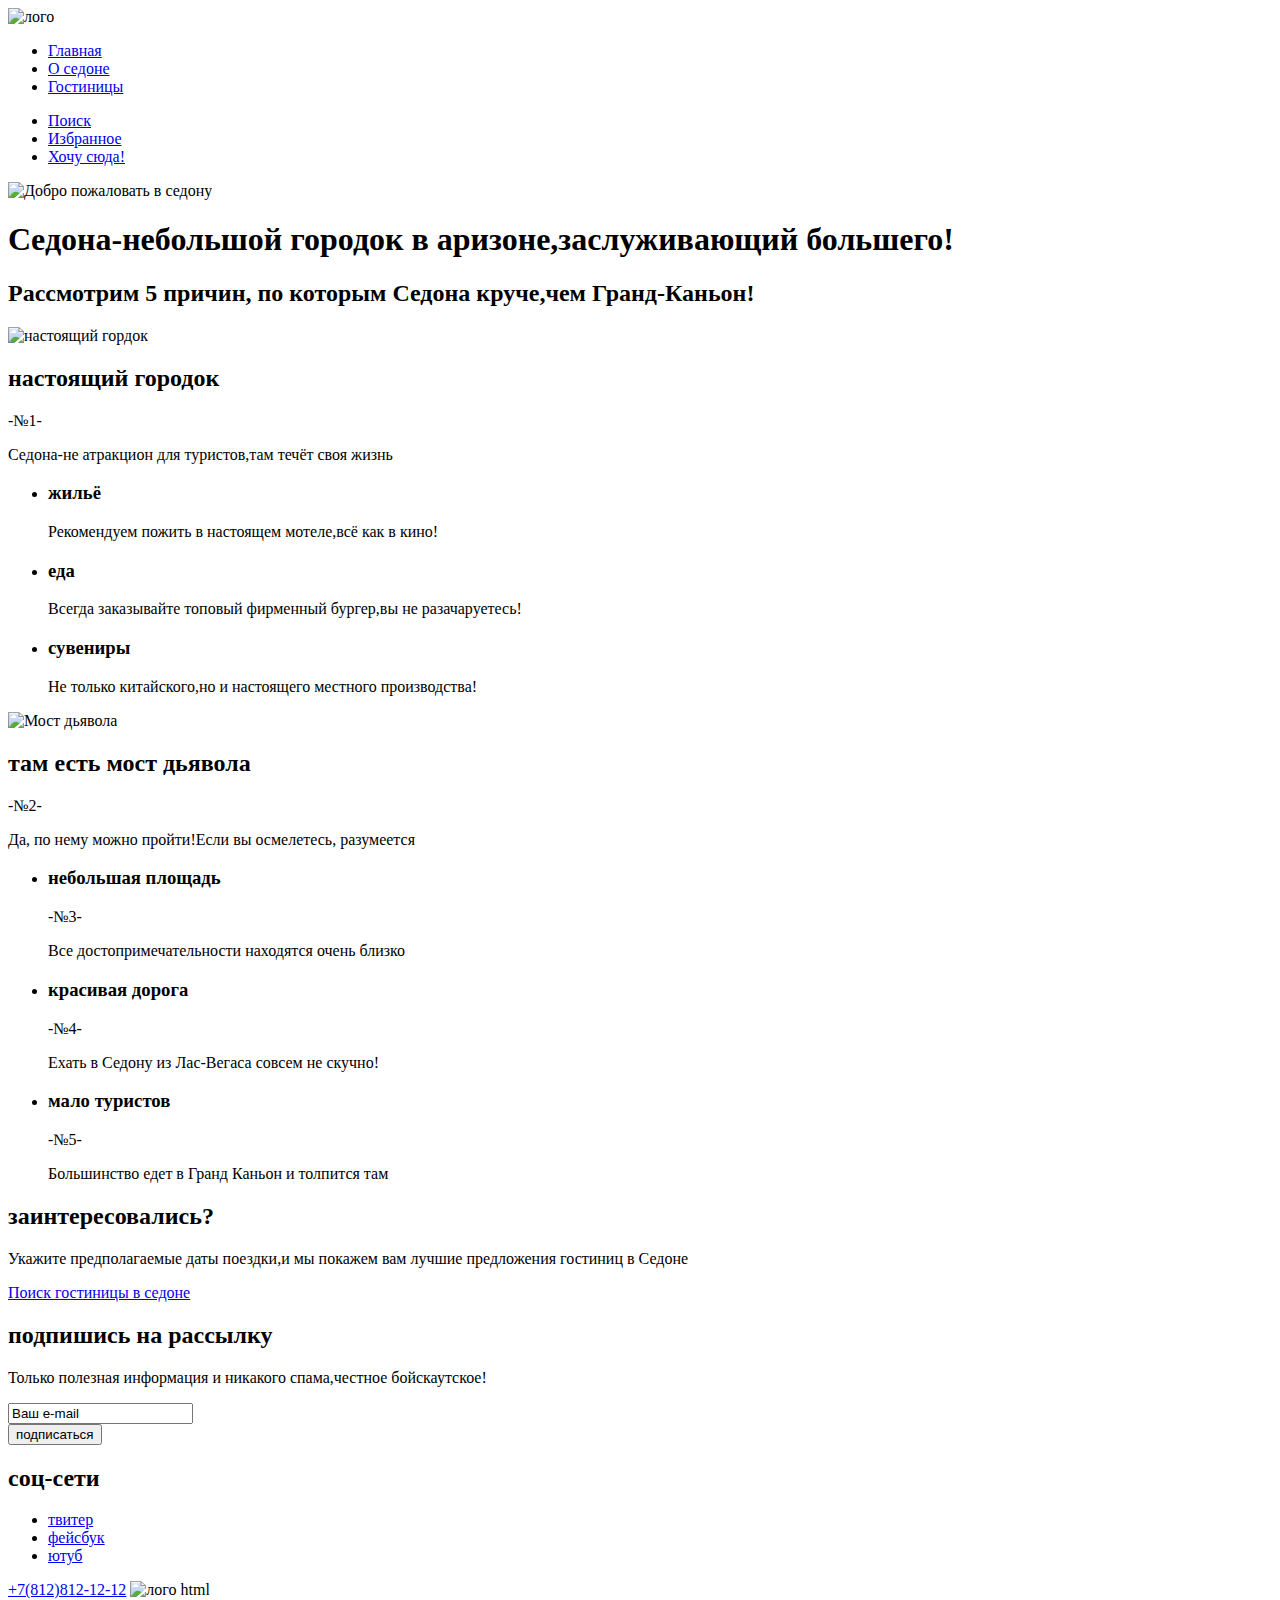
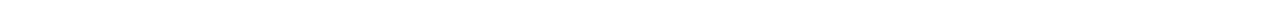
==== index.html @ 588d5dd1 "разметка всех страниц" ====
<!DOCTYPE html>
<html lang="ru">

<head>
  <meta charset="utf-8">
  <title>Седона</title>
</head>

<body>
  <header>
    <nav>
      <a href="#"></a><img src="#" alt="лого"></a>
      <ul>
        <li><a href="#">Главная</a></li>
        <li><a href="#">О седоне</a></li>
        <li><a href="#">Гостиницы</a></li>
      </ul>
      <ul>
        <li>
          <a href="#"><span>Поиск</span></a>
        </li>
        <li>
          <a href="#"><span>Избранное</span></a>
        </li>
        <li>
          <a href="#"><span>Хочу сюда!</span></a>
        </li>
      </ul>
    </nav>
  </header>
  <main>
    <section>
      <img src="#" alt="Добро пожаловать в седону">
      <h1>Cедона-небольшой городок в аризоне,заслуживающий большего!</h1>
      <h2>Рассмотрим 5 причин, по которым Седона круче,чем Гранд-Каньон!</h2>
    </section>
    <section>
      <img src="#" alt="настоящий гордок">
      <h2>настоящий городок</h2>
      <p>-№1-</p>
      <P>Седона-не атракцион для туристов,там течёт своя жизнь</P>
    </section>
    <section>
      <ul>
        <li>
          <h3>жильё</h3>
          <p>Рекомендуем пожить в настоящем мотеле,всё как в кино!</p>
        </li>
        <li>
          <h3>еда</h3>
          <p>Всегда заказывайте топовый фирменный бургер,вы не разачаруетесь!</p>
        </li>
        <li>
          <h3>сувениры</h3>
          <p>Не только китайского,но и настоящего местного производства!</p>
        </li>
      </ul>
    </section>
    <section>
      <img src="#" alt="Мост дьявола">
      <h2>там есть мост дьявола</h2>
      <p>-№2-</p>
      <p>Да, по нему можно пройти!Если вы осмелетесь, разумеется </p>
    </section>
    <section>
      <ul>
        <li>
          <h3>небольшая площадь</h3>
          <p>-№3-</p>
          <p>Все достопримечательности находятся очень близко </p>
        </li>
        <li>
          <h3>красивая дорога</h3>
          <p>-№4-</p>
          <p>Ехать в Седону из Лас-Вегаса совсем не скучно!</p>
        </li>
        <li>
          <h3>мало туристов</h3>
          <p>-№5-</p>
          <p>Большинство едет в Гранд Каньон и толпится там </p>
        </li>
      </ul>
    </section>
  </main>
  <footer>
    <section>
      <h2>заинтересовались?</h2>
      <p>Укажите предполагаемые даты поездки,и мы покажем вам лучшие предложения гостиниц в Седоне </p>
      <a href="#">Поиск гостиницы в седоне</a>
    </section>
    <section>
      <h2>подпишись на рассылку </h2>
      <p>Только полезная информация и никакого спама,честное бойскаутское!</p>
      <form action="https://htmlacademy.ru" method="post">
        <input type="email" value="Ваш e-mail" />
      </form>
      <button type="submit">подписаться</button>
    </section>
    <section>
      <h2>соц-сети</h2>
      <ul>
        <li><a href="#">твитер</a></li>
        <li><a href="#">фейсбук</a></li>
        <li><a href="#">ютуб</a></li>
      </ul>
      <a href="tel:+7(812)812-12-12">+7(812)812-12-12</a>
      <img src="#" alt="лого html">
    </section>
  </footer>
</body>

</html>
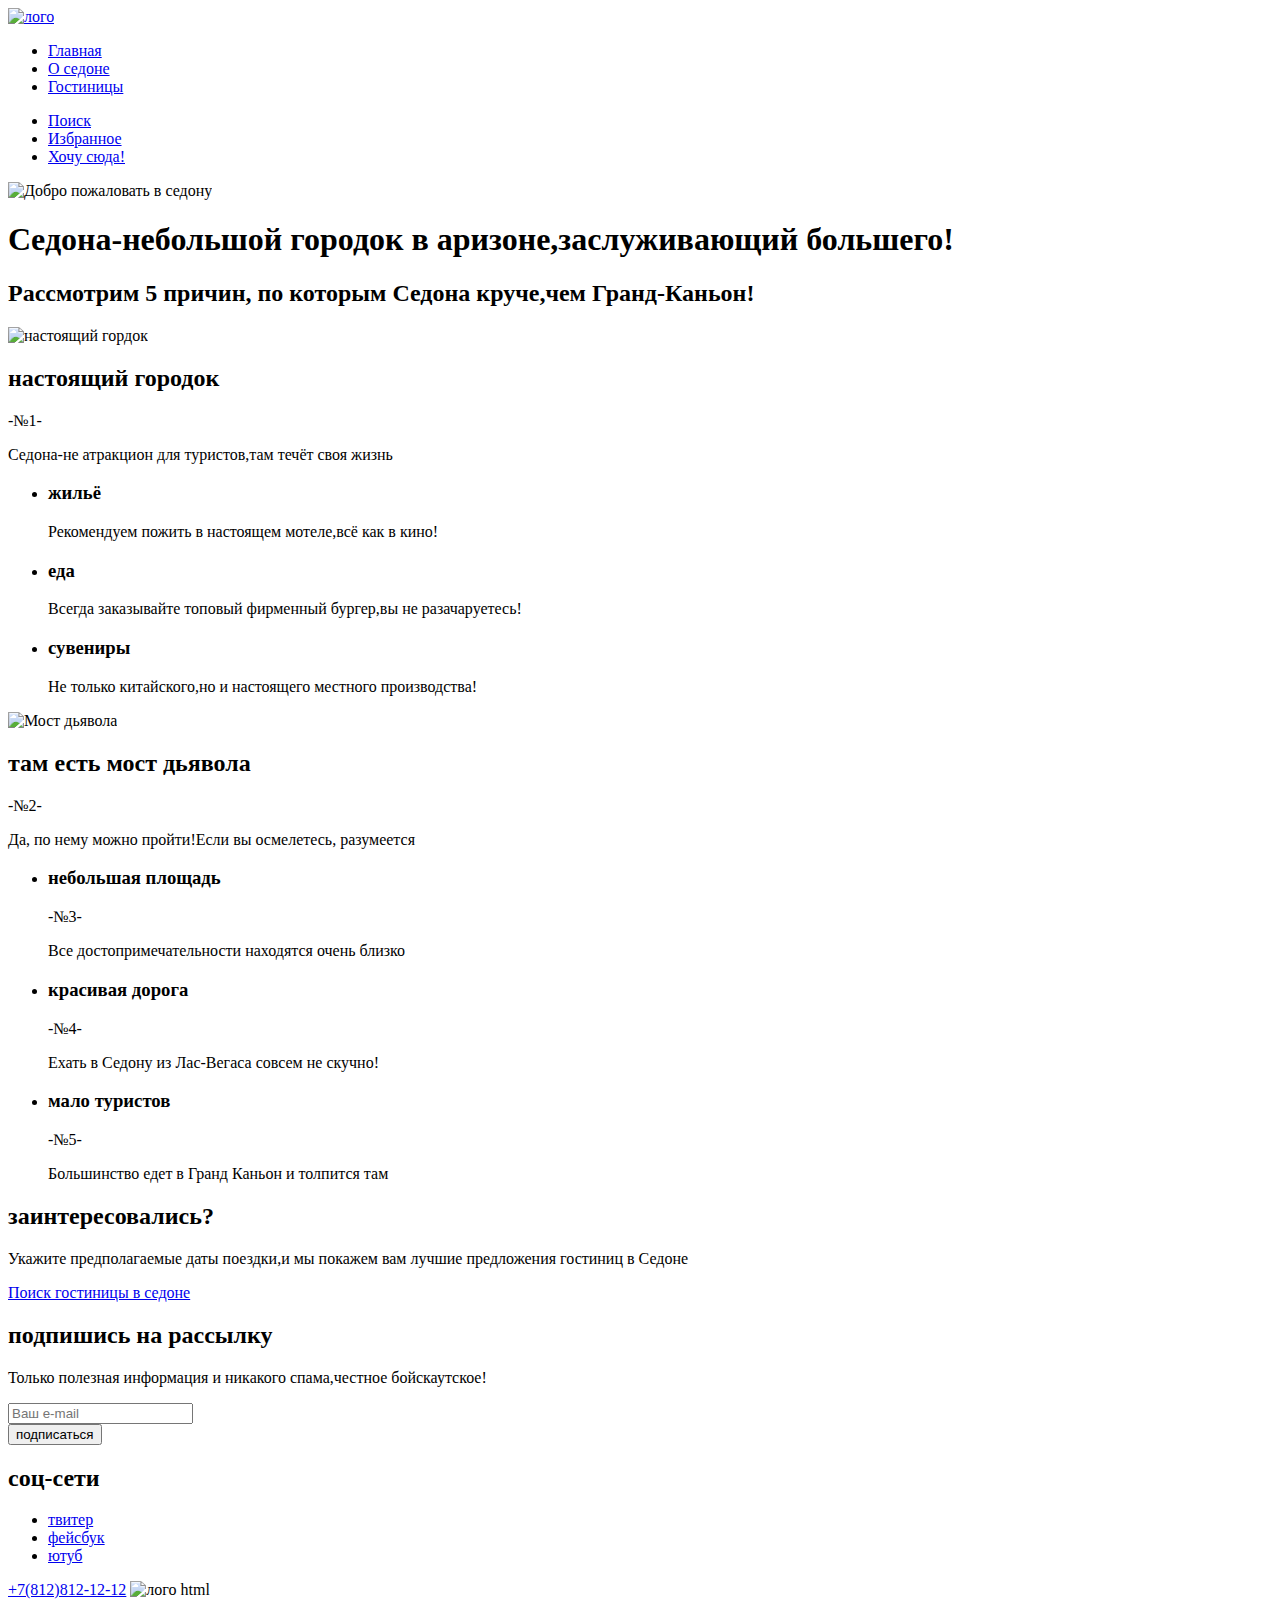
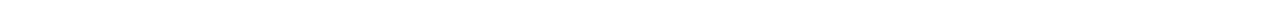
==== commit a0bdce38: "Разметка всех страниц" ====
--- a/index.html
+++ b/index.html
@@ -9,7 +9,7 @@
 <body>
   <header>
     <nav>
-      <a href="#"></a><img src="#" alt="лого"></a>
+      <a href="#"><img src="#" alt="лого"></a>
       <ul>
         <li><a href="#">Главная</a></li>
         <li><a href="#">О седоне</a></li>
@@ -92,7 +92,7 @@
       <h2>подпишись на рассылку </h2>
       <p>Только полезная информация и никакого спама,честное бойскаутское!</p>
       <form action="https://htmlacademy.ru" method="post">
-        <input type="email" value="Ваш e-mail" />
+        <input type="email" placeholder="Ваш e-mail" />
       </form>
       <button type="submit">подписаться</button>
     </section>
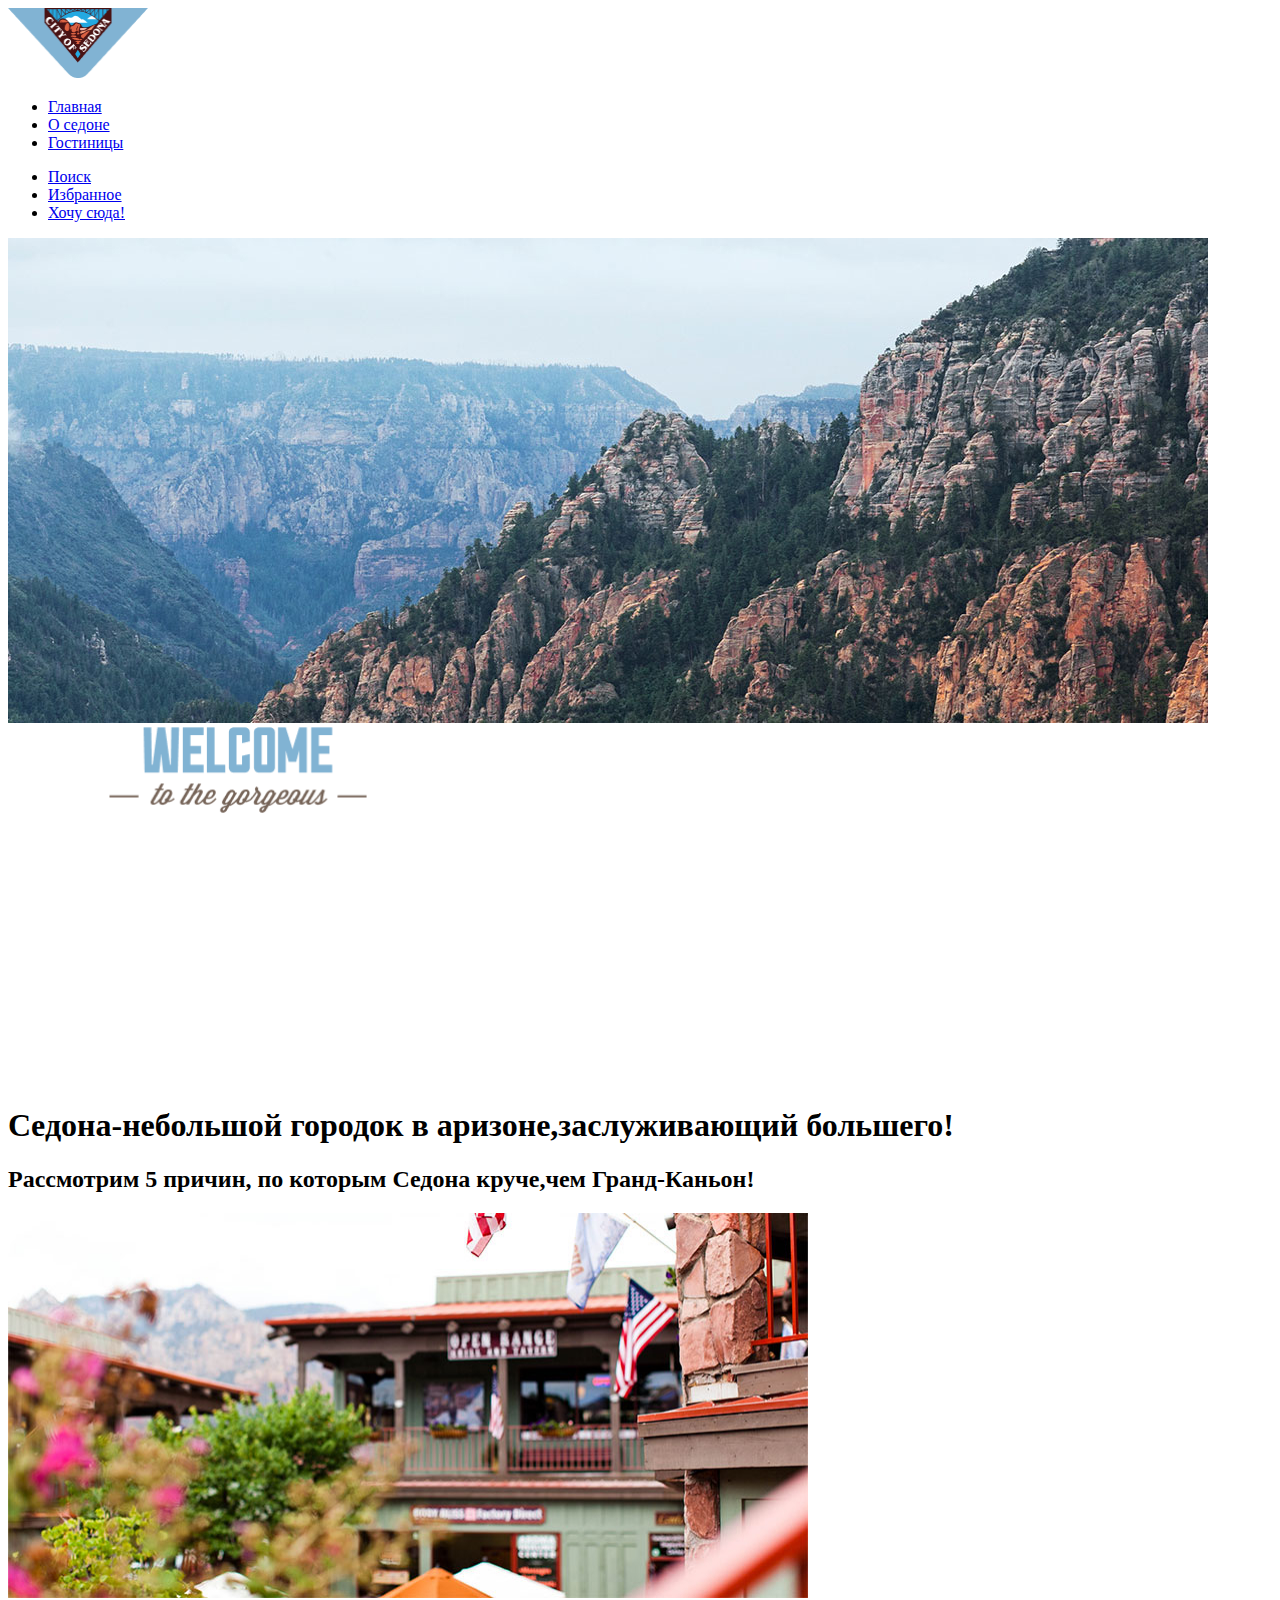
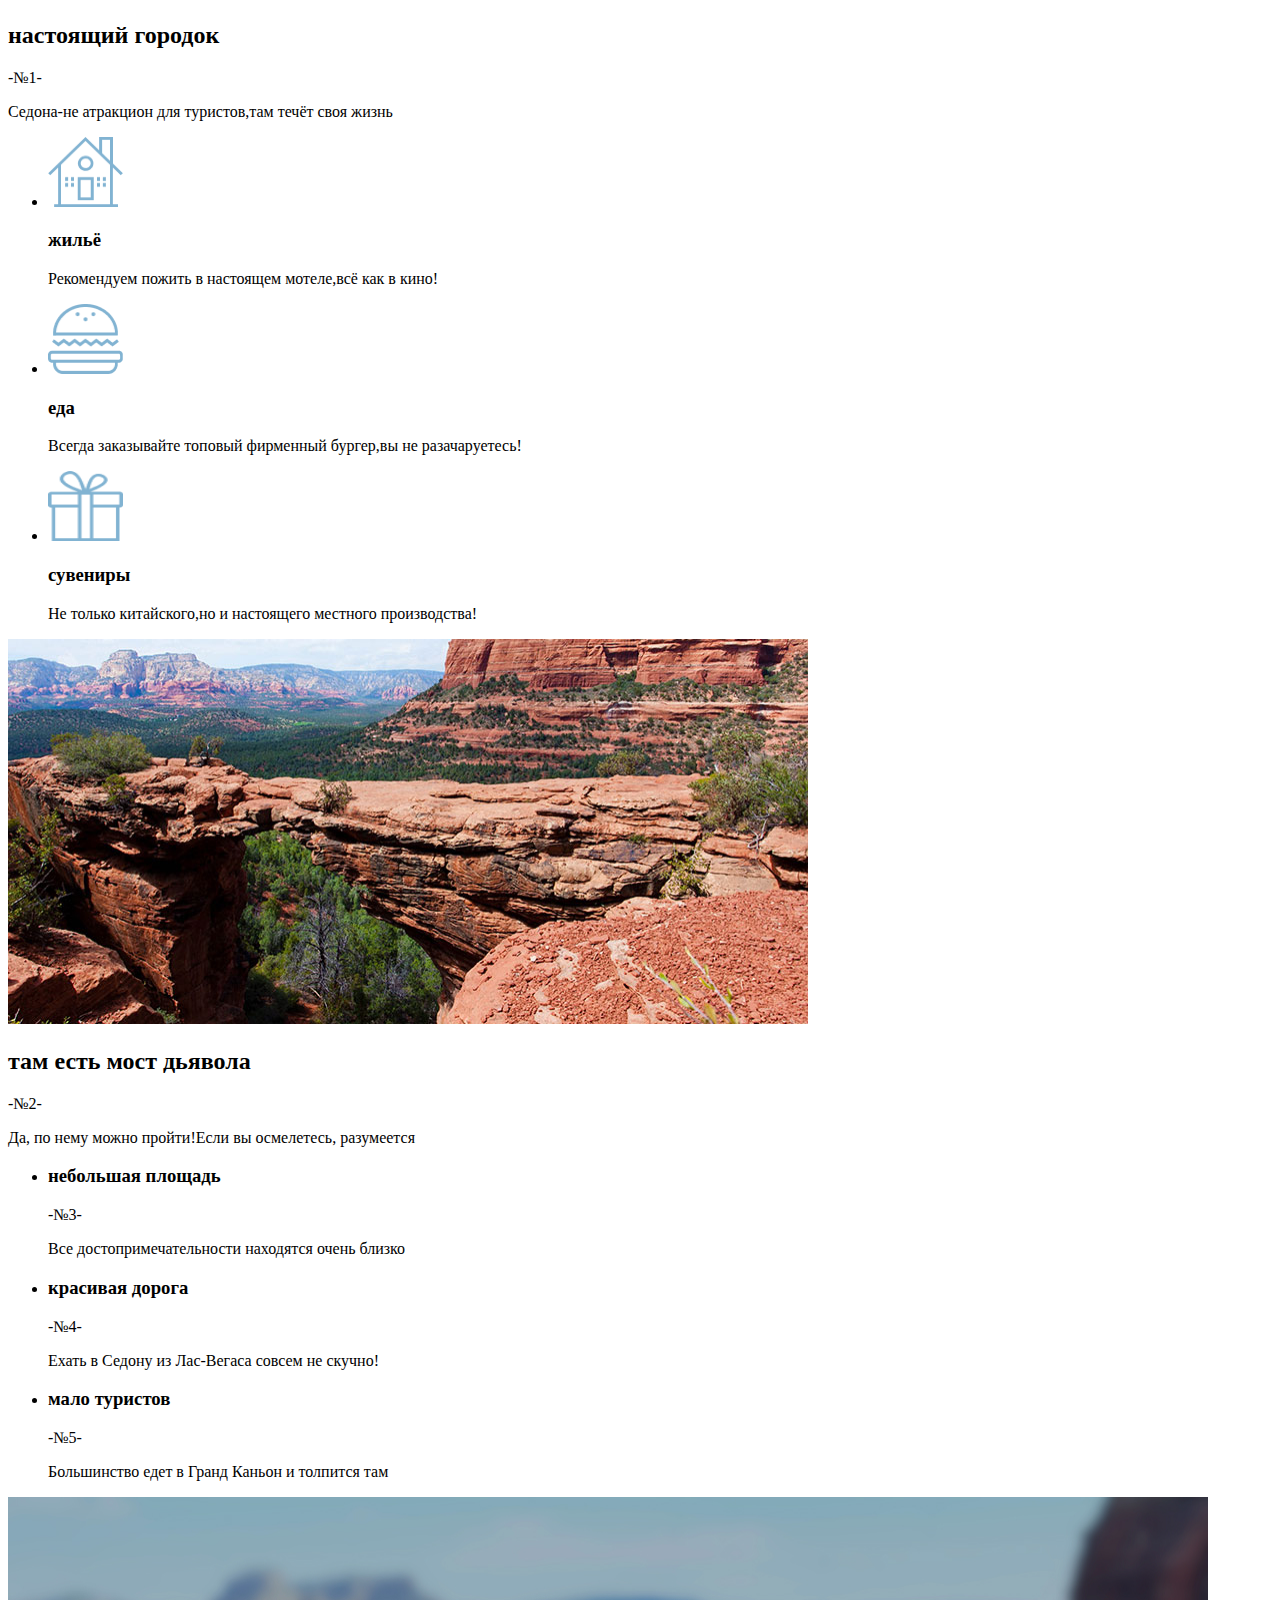
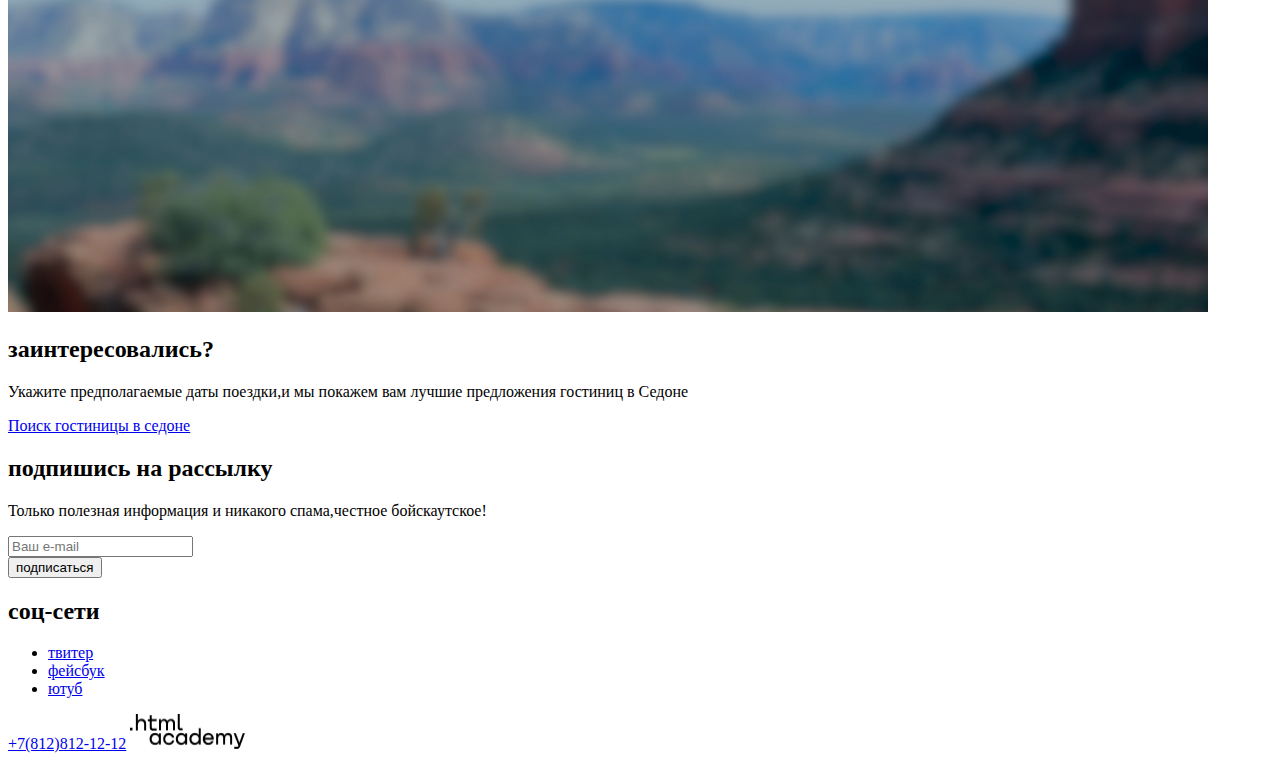
==== commit 31f15e3d: "Графика для всех страниц" ====
--- a/index.html
+++ b/index.html
@@ -9,11 +9,11 @@
 <body>
   <header>
     <nav>
-      <a href="#"><img src="#" alt="лого"></a>
+      <a href="#"><img src="/img/sedona.png" width="140" height="70" alt="лого"></a>
       <ul>
         <li><a href="#">Главная</a></li>
         <li><a href="#">О седоне</a></li>
-        <li><a href="#">Гостиницы</a></li>
+        <li><a href="catalog.html">Гостиницы</a></li>
       </ul>
       <ul>
         <li>
@@ -30,12 +30,13 @@
   </header>
   <main>
     <section>
-      <img src="#" alt="Добро пожаловать в седону">
+      <img src="/img/index-background.jpg" width="1200" height="485" alt="Добро пожаловать в седону">
+      <img src="/img/welcome.png" width="460" height="355" alt="Добро пожаловать!">
       <h1>Cедона-небольшой городок в аризоне,заслуживающий большего!</h1>
       <h2>Рассмотрим 5 причин, по которым Седона круче,чем Гранд-Каньон!</h2>
     </section>
     <section>
-      <img src="#" alt="настоящий гордок">
+      <img src="/img/photo-1.jpg" width="800" height="385" alt="настоящий гордок">
       <h2>настоящий городок</h2>
       <p>-№1-</p>
       <P>Седона-не атракцион для туристов,там течёт своя жизнь</P>
@@ -43,21 +44,24 @@
     <section>
       <ul>
         <li>
+          <img src="/img/icon-1.png" width="75" height="70" alt="Жильё">
           <h3>жильё</h3>
           <p>Рекомендуем пожить в настоящем мотеле,всё как в кино!</p>
         </li>
         <li>
+          <img src="/img/icon-2.png" width="75" height="70" alt="Еда">
           <h3>еда</h3>
           <p>Всегда заказывайте топовый фирменный бургер,вы не разачаруетесь!</p>
         </li>
         <li>
+          <img src="/img/icon-3.png" width="75" height="70" alt="Сувениры">
           <h3>сувениры</h3>
           <p>Не только китайского,но и настоящего местного производства!</p>
         </li>
       </ul>
     </section>
     <section>
-      <img src="#" alt="Мост дьявола">
+      <img src="/img/photo-2.jpg" width="800" height="385" alt="Мост дьявола">
       <h2>там есть мост дьявола</h2>
       <p>-№2-</p>
       <p>Да, по нему можно пройти!Если вы осмелетесь, разумеется </p>
@@ -84,6 +88,7 @@
   </main>
   <footer>
     <section>
+      <img src="/img/background.jpg" width="1200" height="415" alt="Каньон">
       <h2>заинтересовались?</h2>
       <p>Укажите предполагаемые даты поездки,и мы покажем вам лучшие предложения гостиниц в Седоне </p>
       <a href="#">Поиск гостиницы в седоне</a>
@@ -104,7 +109,7 @@
         <li><a href="#">ютуб</a></li>
       </ul>
       <a href="tel:+7(812)812-12-12">+7(812)812-12-12</a>
-      <img src="#" alt="лого html">
+      <a href="https://htmlacademy.ru/"><img src="/img/logo.png" width="115" height="35" alt="лого html"></a>
     </section>
   </footer>
 </body>
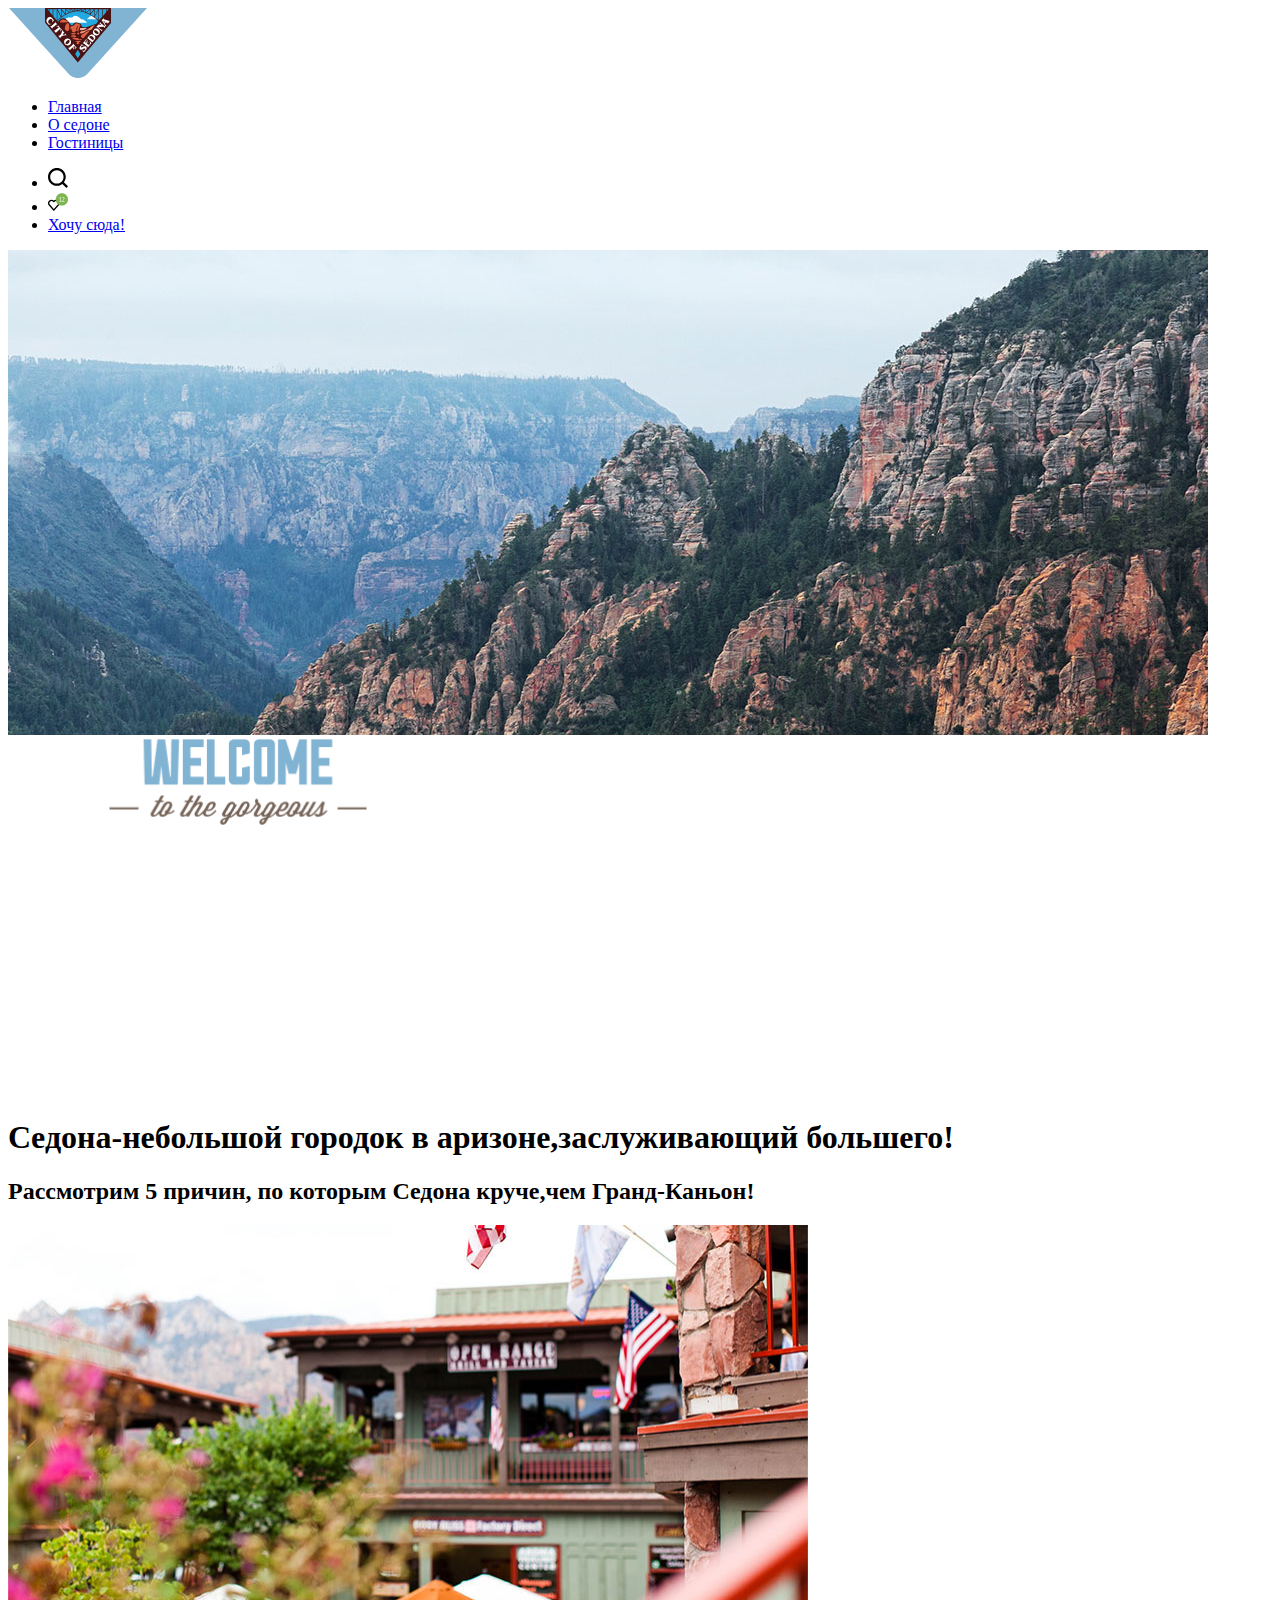
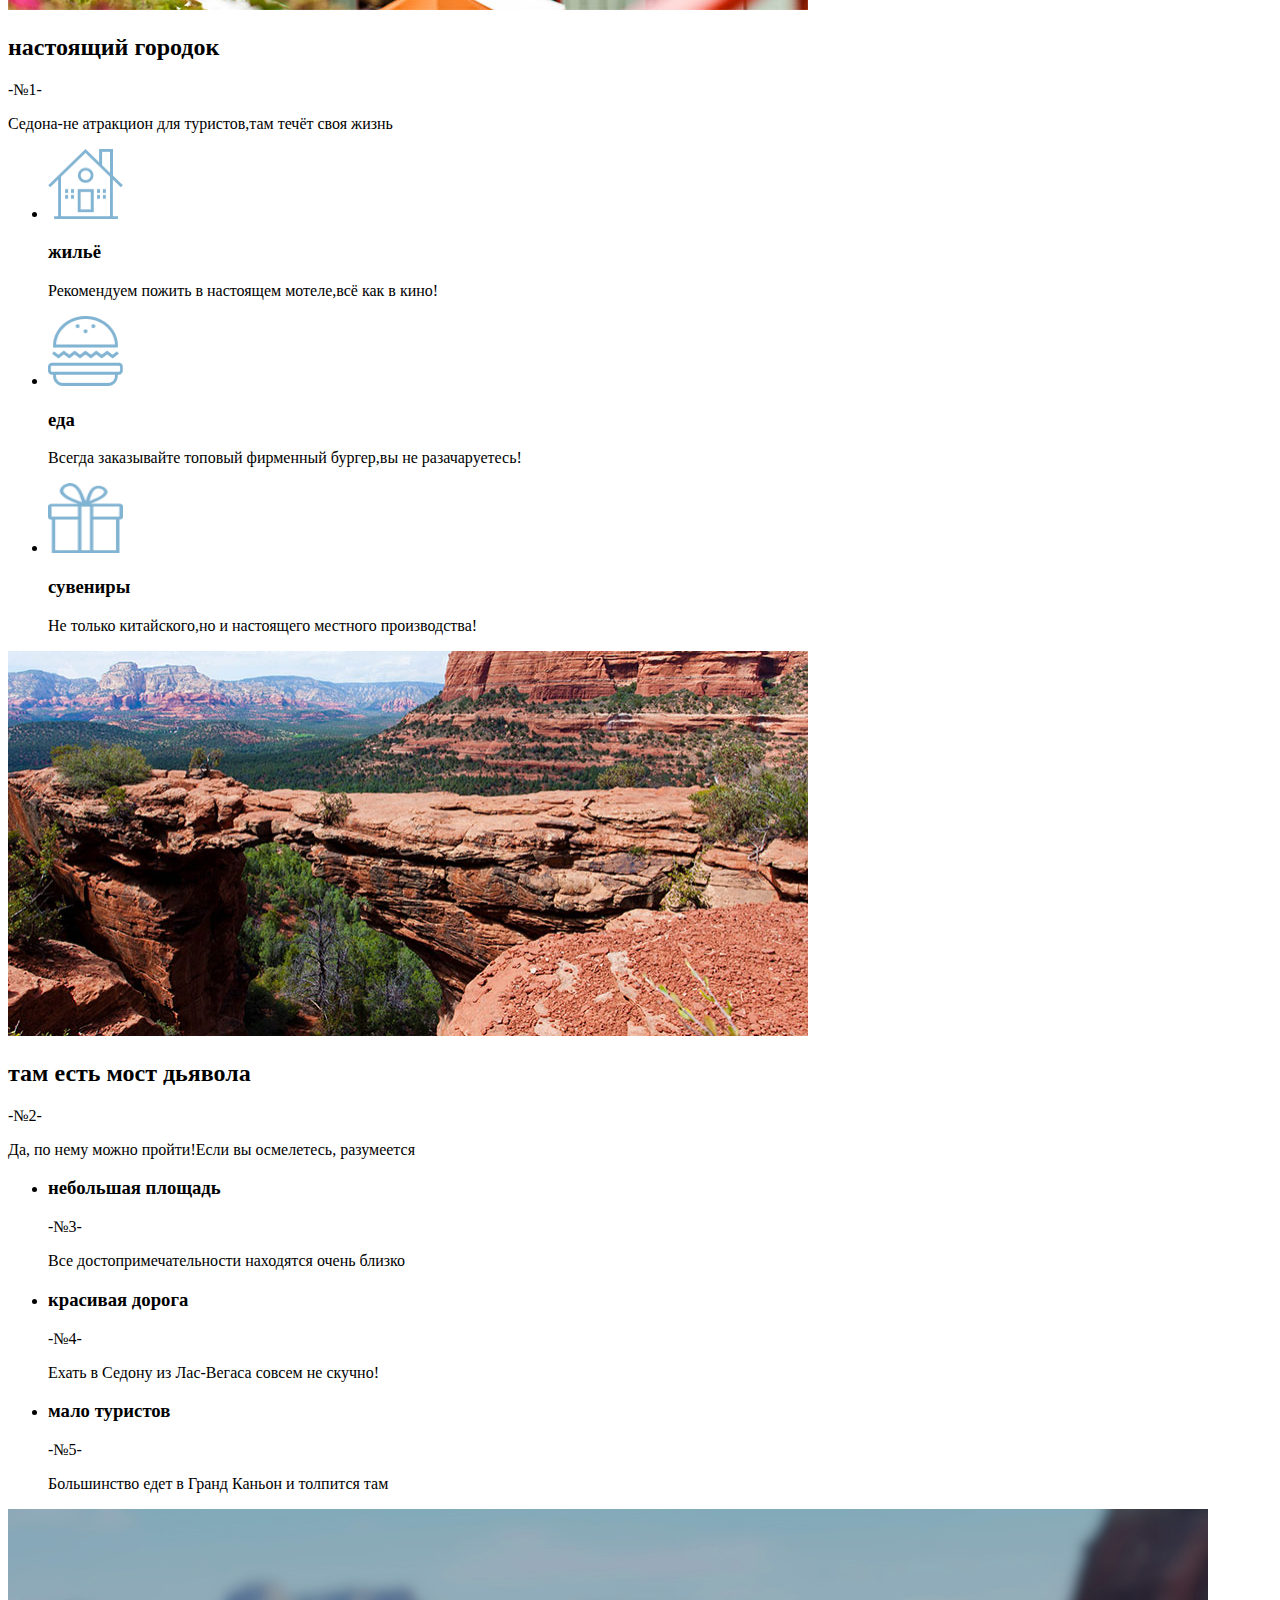
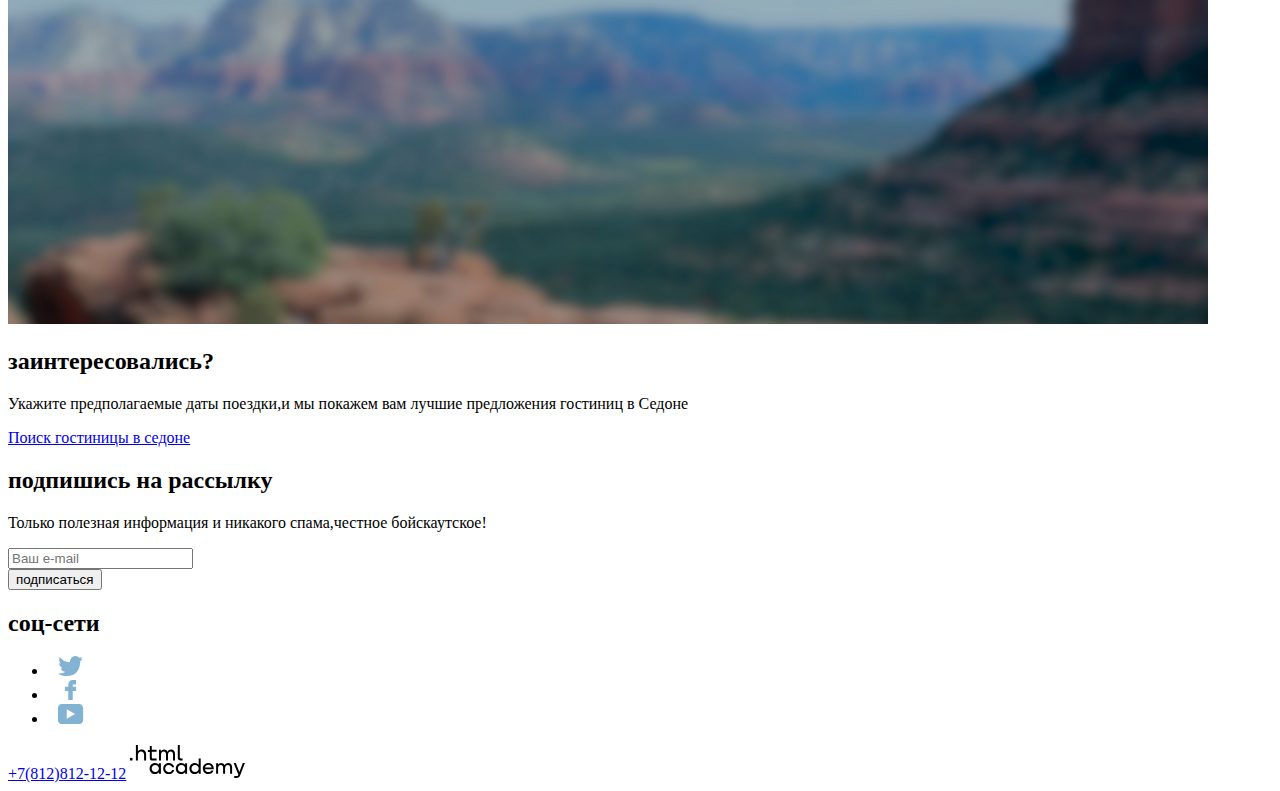
==== commit 5a4cd485: "Графика для всех страниц" ====
--- a/index.html
+++ b/index.html
@@ -9,7 +9,7 @@
 <body>
   <header>
     <nav>
-      <a href="#"><img src="/img/sedona.png" width="140" height="70" alt="лого"></a>
+      <a href="#"><img src="img/logo.svg" width="140" height="70" alt="лого"></a>
       <ul>
         <li><a href="#">Главная</a></li>
         <li><a href="#">О седоне</a></li>
@@ -17,10 +17,10 @@
       </ul>
       <ul>
         <li>
-          <a href="#"><span>Поиск</span></a>
+          <a href="#"><img src="img/searh.svg" width="20" height="20" alt="Поиск"></a>
         </li>
         <li>
-          <a href="#"><span>Избранное</span></a>
+          <a href="#"><img src="img/favorites.svg" width="20" height="20" alt="Избранное"></a>
         </li>
         <li>
           <a href="#"><span>Хочу сюда!</span></a>
@@ -30,13 +30,13 @@
   </header>
   <main>
     <section>
-      <img src="/img/index-background.jpg" width="1200" height="485" alt="Добро пожаловать в седону">
-      <img src="/img/welcome.png" width="460" height="355" alt="Добро пожаловать!">
+      <img src="img/index-background.jpg" width="1200" height="485" alt="Добро пожаловать в седону">
+      <img src="img/welcome.png" width="460" height="355" alt="Добро пожаловать!">
       <h1>Cедона-небольшой городок в аризоне,заслуживающий большего!</h1>
       <h2>Рассмотрим 5 причин, по которым Седона круче,чем Гранд-Каньон!</h2>
     </section>
     <section>
-      <img src="/img/photo-1.jpg" width="800" height="385" alt="настоящий гордок">
+      <img src="img/photo-1.jpg" width="800" height="385" alt="настоящий гордок">
       <h2>настоящий городок</h2>
       <p>-№1-</p>
       <P>Седона-не атракцион для туристов,там течёт своя жизнь</P>
@@ -44,24 +44,24 @@
     <section>
       <ul>
         <li>
-          <img src="/img/icon-1.png" width="75" height="70" alt="Жильё">
+          <img src="img/icon-1.png" width="75" height="70" alt="Жильё">
           <h3>жильё</h3>
           <p>Рекомендуем пожить в настоящем мотеле,всё как в кино!</p>
         </li>
         <li>
-          <img src="/img/icon-2.png" width="75" height="70" alt="Еда">
+          <img src="img/icon-2.png" width="75" height="70" alt="Еда">
           <h3>еда</h3>
           <p>Всегда заказывайте топовый фирменный бургер,вы не разачаруетесь!</p>
         </li>
         <li>
-          <img src="/img/icon-3.png" width="75" height="70" alt="Сувениры">
+          <img src="img/icon-3.png" width="75" height="70" alt="Сувениры">
           <h3>сувениры</h3>
           <p>Не только китайского,но и настоящего местного производства!</p>
         </li>
       </ul>
     </section>
     <section>
-      <img src="/img/photo-2.jpg" width="800" height="385" alt="Мост дьявола">
+      <img src="img/photo-2.jpg" width="800" height="385" alt="Мост дьявола">
       <h2>там есть мост дьявола</h2>
       <p>-№2-</p>
       <p>Да, по нему можно пройти!Если вы осмелетесь, разумеется </p>
@@ -88,7 +88,7 @@
   </main>
   <footer>
     <section>
-      <img src="/img/background.jpg" width="1200" height="415" alt="Каньон">
+      <img src="img/background.jpg" width="1200" height="415" alt="Каньон">
       <h2>заинтересовались?</h2>
       <p>Укажите предполагаемые даты поездки,и мы покажем вам лучшие предложения гостиниц в Седоне </p>
       <a href="#">Поиск гостиницы в седоне</a>
@@ -104,12 +104,13 @@
     <section>
       <h2>соц-сети</h2>
       <ul>
-        <li><a href="#">твитер</a></li>
-        <li><a href="#">фейсбук</a></li>
-        <li><a href="#">ютуб</a></li>
+        <li><a href="https://twitter.com/"><img src="img/logo-twiter.svg" width="45" height="20" alt="твитер"></a></li>
+        <li><a href="https://www.facebook.com/"><img src="img/logo-facebook.svg" width="45" height="20"
+              alt="фейсбук"></a></li>
+        <li><a href="https://www.youtube.com/"><img src="img/logo-utube.svg" width="45" height="20" alt="ютуб"></a></li>
       </ul>
       <a href="tel:+7(812)812-12-12">+7(812)812-12-12</a>
-      <a href="https://htmlacademy.ru/"><img src="/img/logo.png" width="115" height="35" alt="лого html"></a>
+      <a href="https://htmlacademy.ru/"><img src="img/logo-html.svg" width="115" height="35" alt="лого html"></a>
     </section>
   </footer>
 </body>
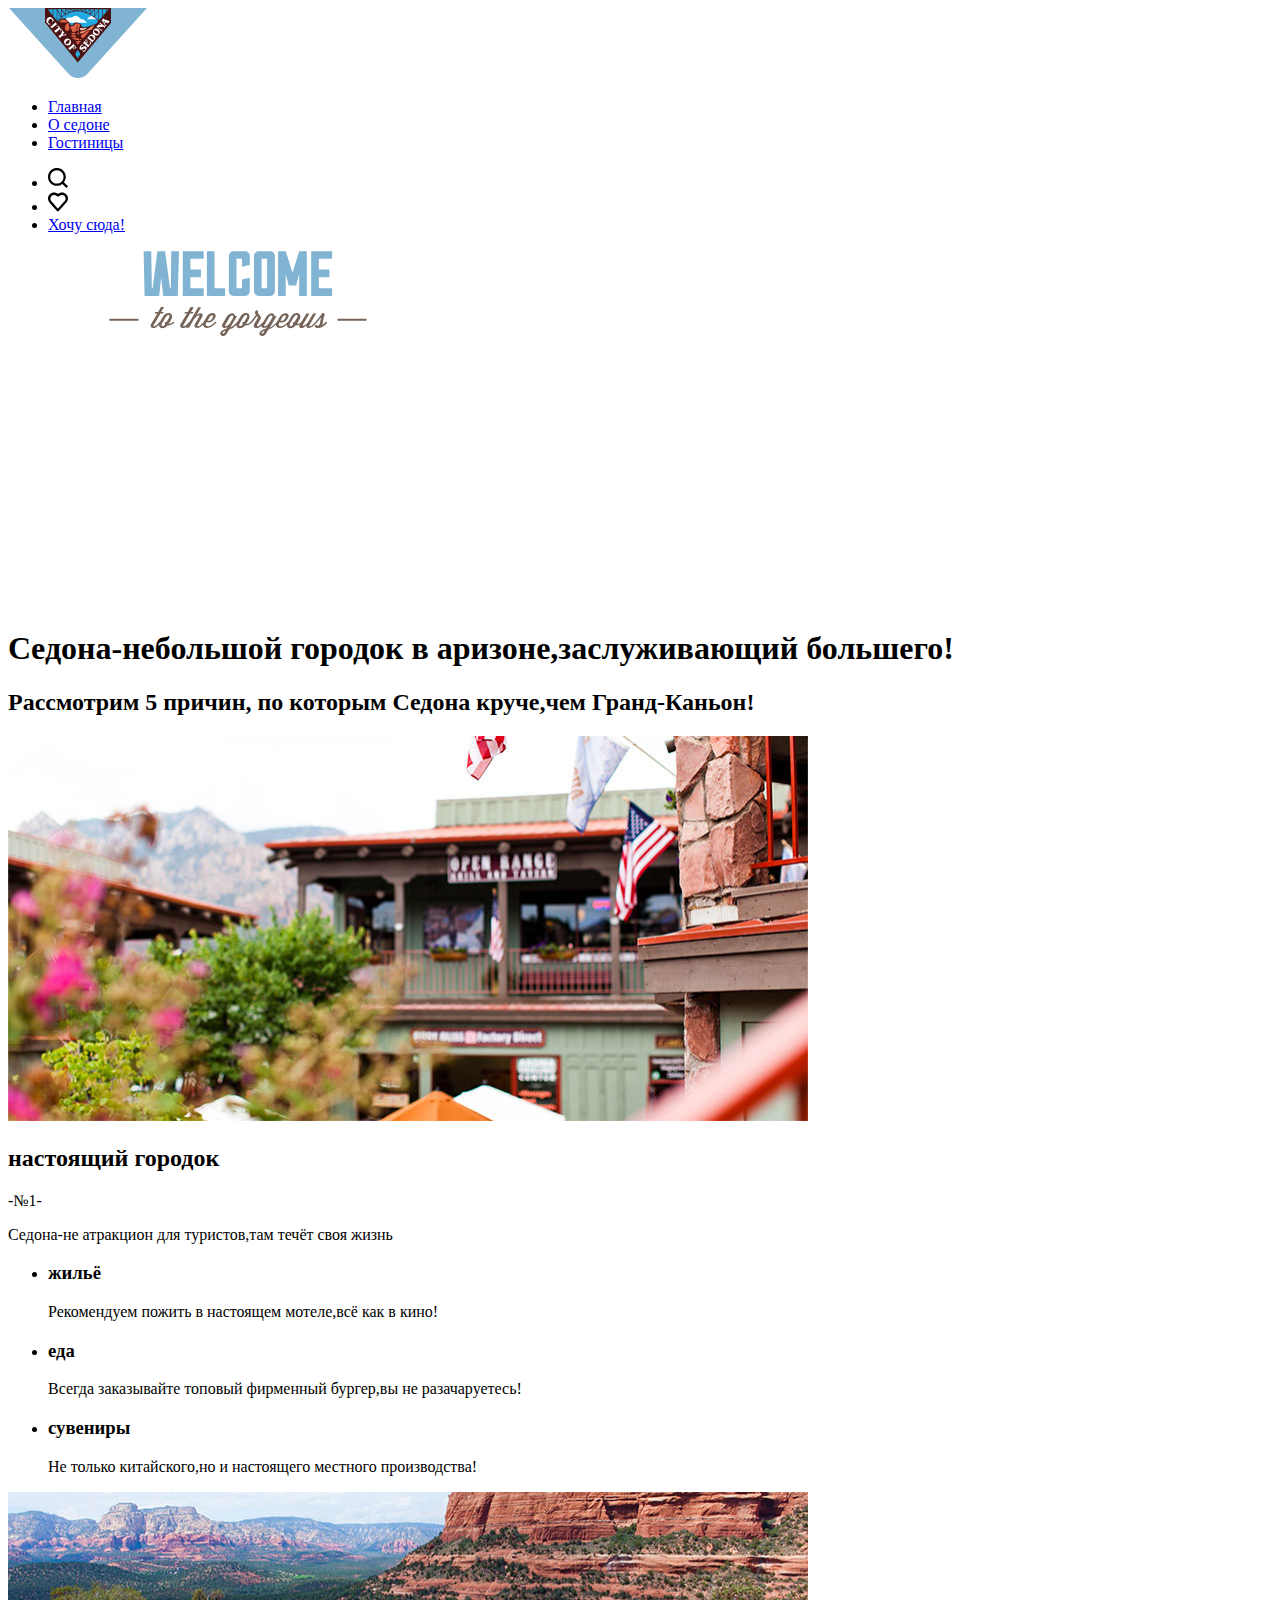
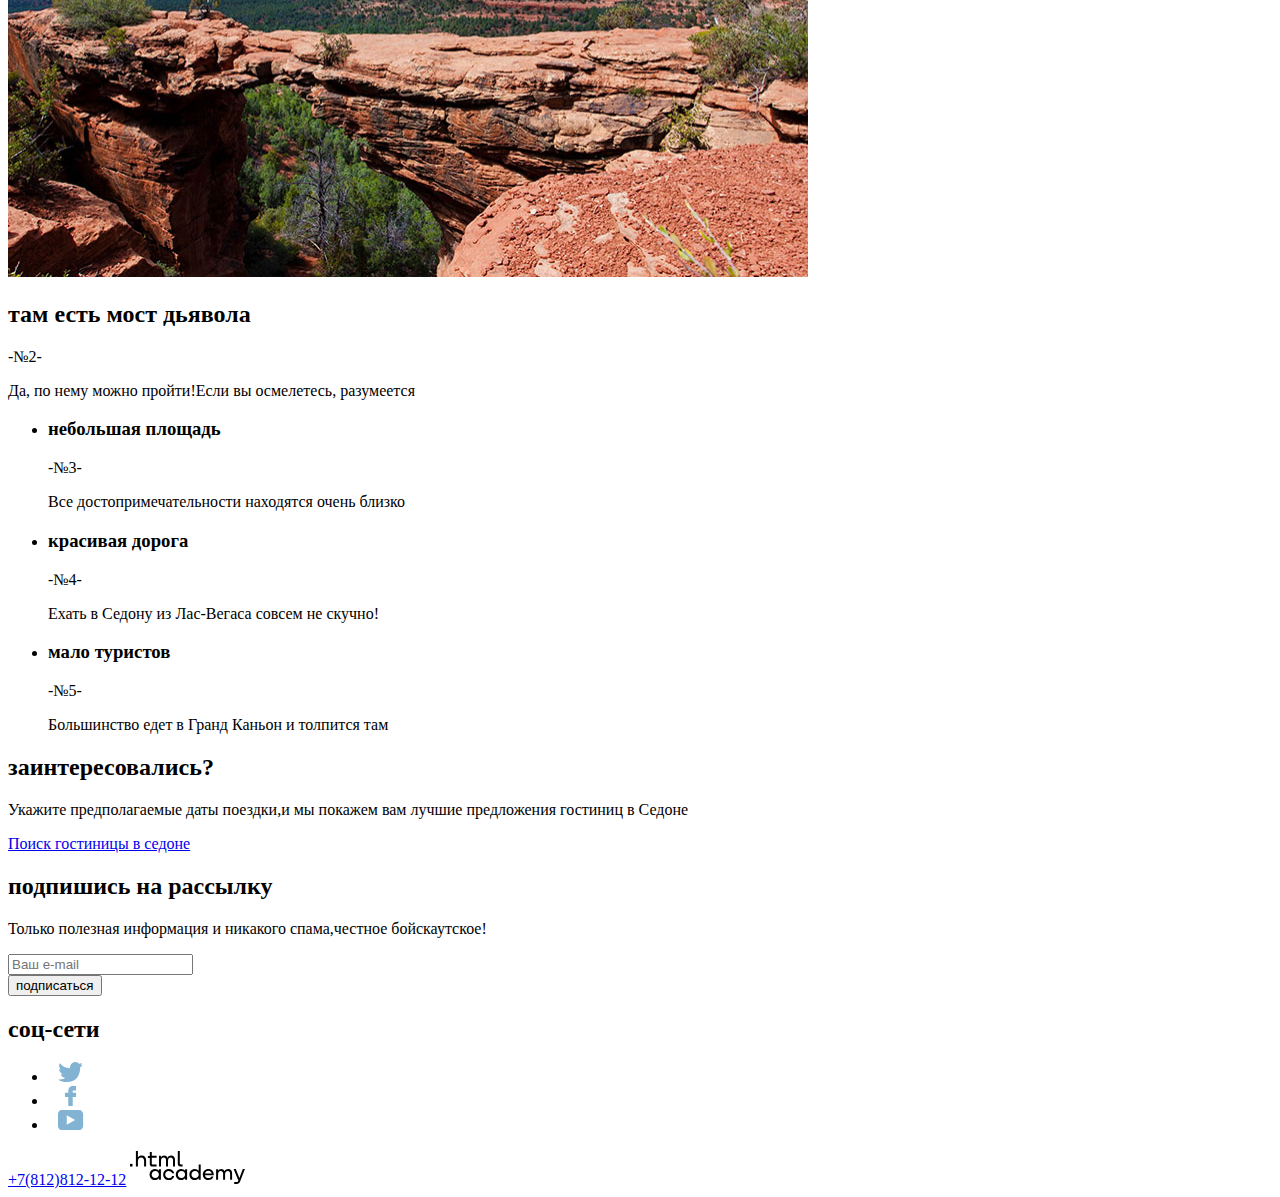
==== commit 3aa067eb: "Графика для всех страниц" ====
--- a/index.html
+++ b/index.html
@@ -30,8 +30,7 @@
   </header>
   <main>
     <section>
-      <img src="img/index-background.jpg" width="1200" height="485" alt="Добро пожаловать в седону">
-      <img src="img/welcome.png" width="460" height="355" alt="Добро пожаловать!">
+      <img src="img/welcome.svg" width="460" height="355" alt="Добро пожаловать!">
       <h1>Cедона-небольшой городок в аризоне,заслуживающий большего!</h1>
       <h2>Рассмотрим 5 причин, по которым Седона круче,чем Гранд-Каньон!</h2>
     </section>
@@ -44,17 +43,14 @@
     <section>
       <ul>
         <li>
-          <img src="img/icon-1.png" width="75" height="70" alt="Жильё">
           <h3>жильё</h3>
           <p>Рекомендуем пожить в настоящем мотеле,всё как в кино!</p>
         </li>
         <li>
-          <img src="img/icon-2.png" width="75" height="70" alt="Еда">
           <h3>еда</h3>
           <p>Всегда заказывайте топовый фирменный бургер,вы не разачаруетесь!</p>
         </li>
         <li>
-          <img src="img/icon-3.png" width="75" height="70" alt="Сувениры">
           <h3>сувениры</h3>
           <p>Не только китайского,но и настоящего местного производства!</p>
         </li>
@@ -88,7 +84,6 @@
   </main>
   <footer>
     <section>
-      <img src="img/background.jpg" width="1200" height="415" alt="Каньон">
       <h2>заинтересовались?</h2>
       <p>Укажите предполагаемые даты поездки,и мы покажем вам лучшие предложения гостиниц в Седоне </p>
       <a href="#">Поиск гостиницы в седоне</a>
@@ -104,10 +99,12 @@
     <section>
       <h2>соц-сети</h2>
       <ul>
-        <li><a href="https://twitter.com/"><img src="img/logo-twiter.svg" width="45" height="20" alt="твитер"></a></li>
+        <li><a href="https://twitter.com/"><img src="img/logo-twiter.svg" width="45" height="20" alt="лого twiter"></a>
+        </li>
         <li><a href="https://www.facebook.com/"><img src="img/logo-facebook.svg" width="45" height="20"
-              alt="фейсбук"></a></li>
-        <li><a href="https://www.youtube.com/"><img src="img/logo-utube.svg" width="45" height="20" alt="ютуб"></a></li>
+              alt="лого facebook"></a></li>
+        <li><a href="https://www.youtube.com/"><img src="img/logo-utube.svg" width="45" height="20"
+              alt="лого utube"></a></li>
       </ul>
       <a href="tel:+7(812)812-12-12">+7(812)812-12-12</a>
       <a href="https://htmlacademy.ru/"><img src="img/logo-html.svg" width="115" height="35" alt="лого html"></a>
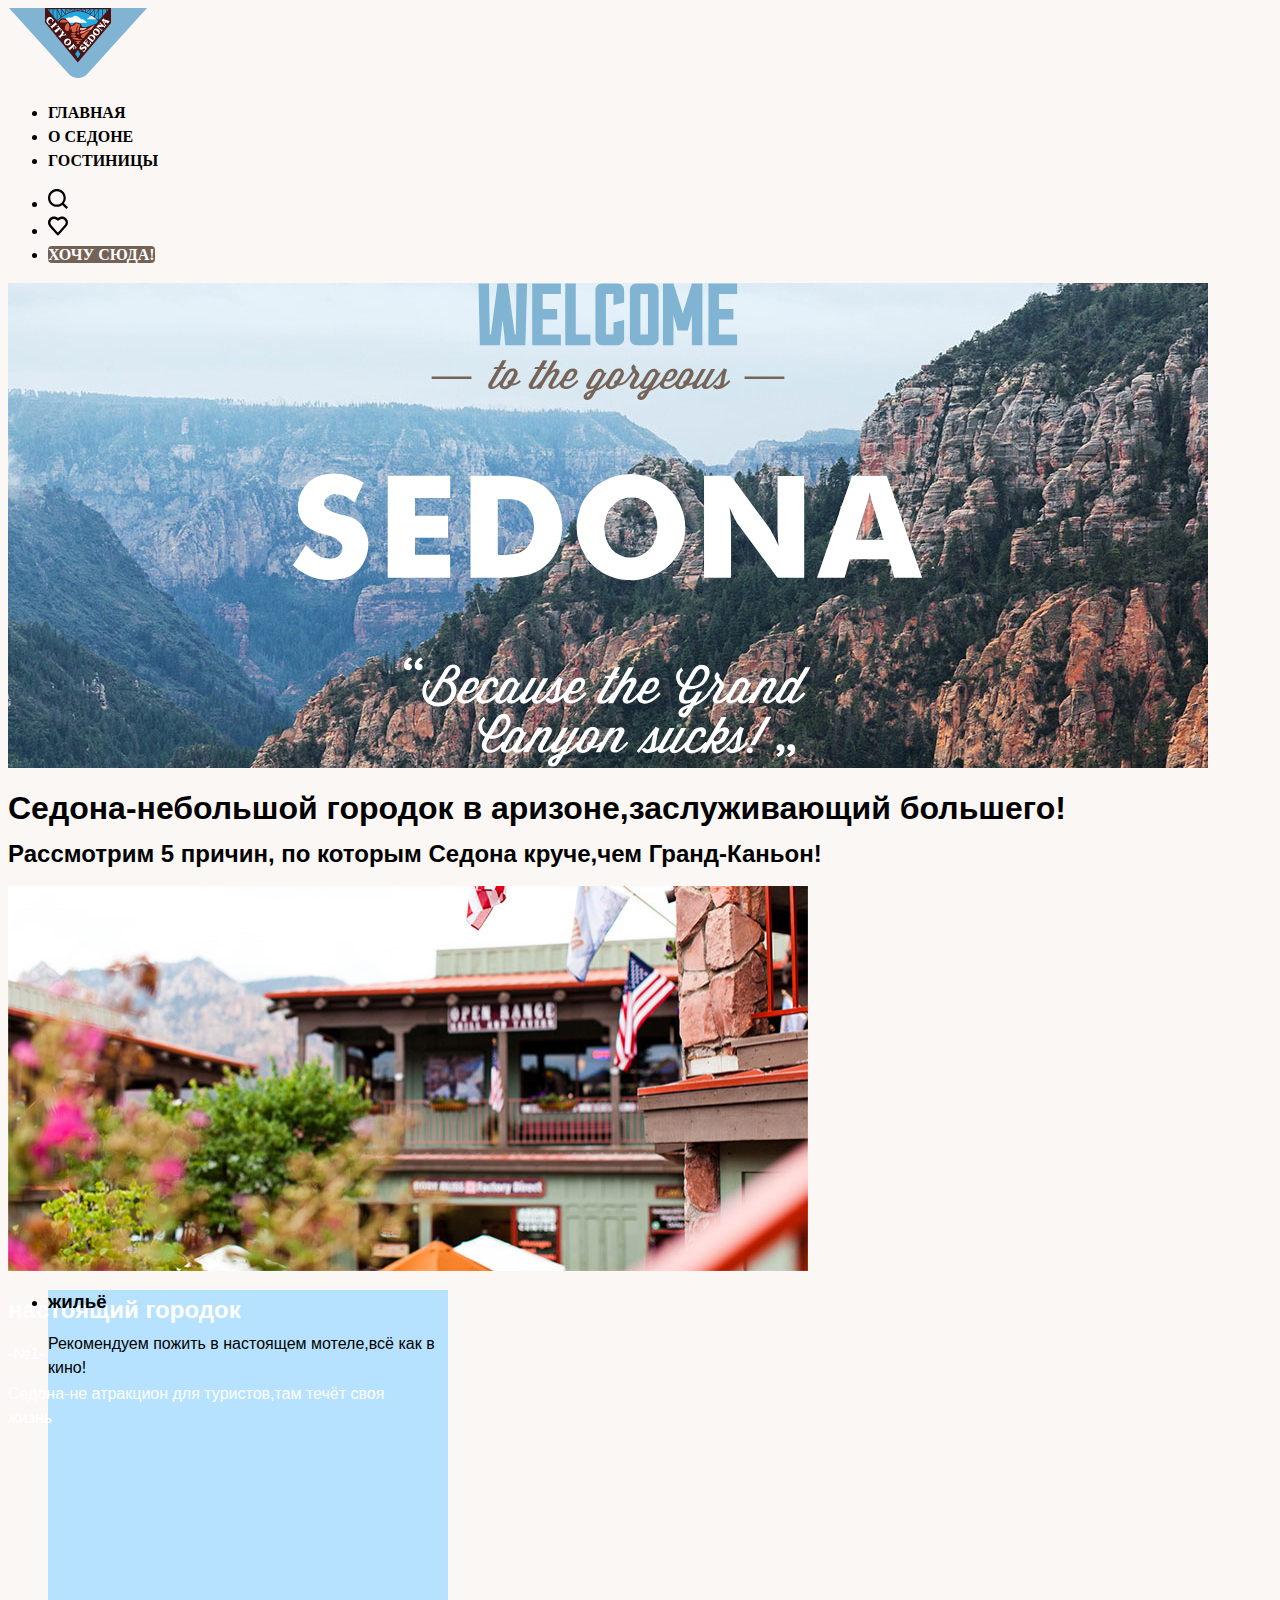
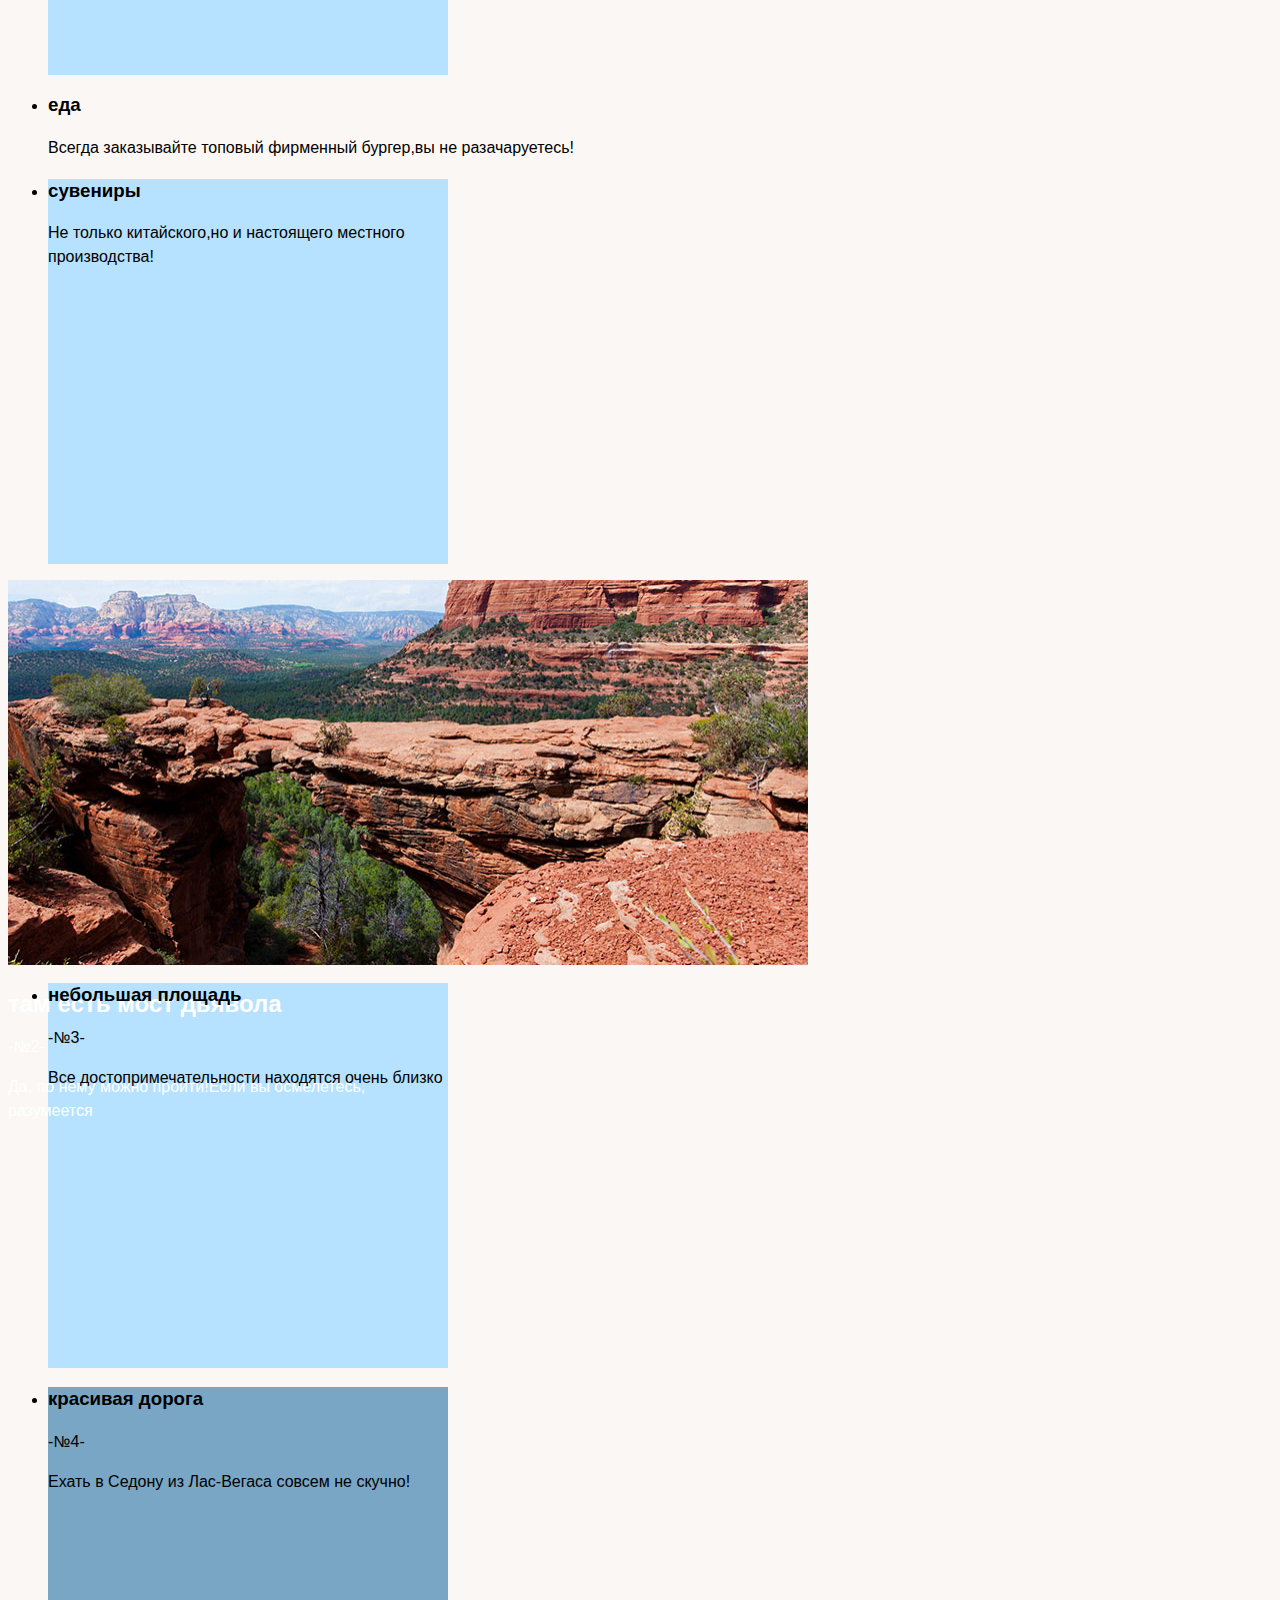
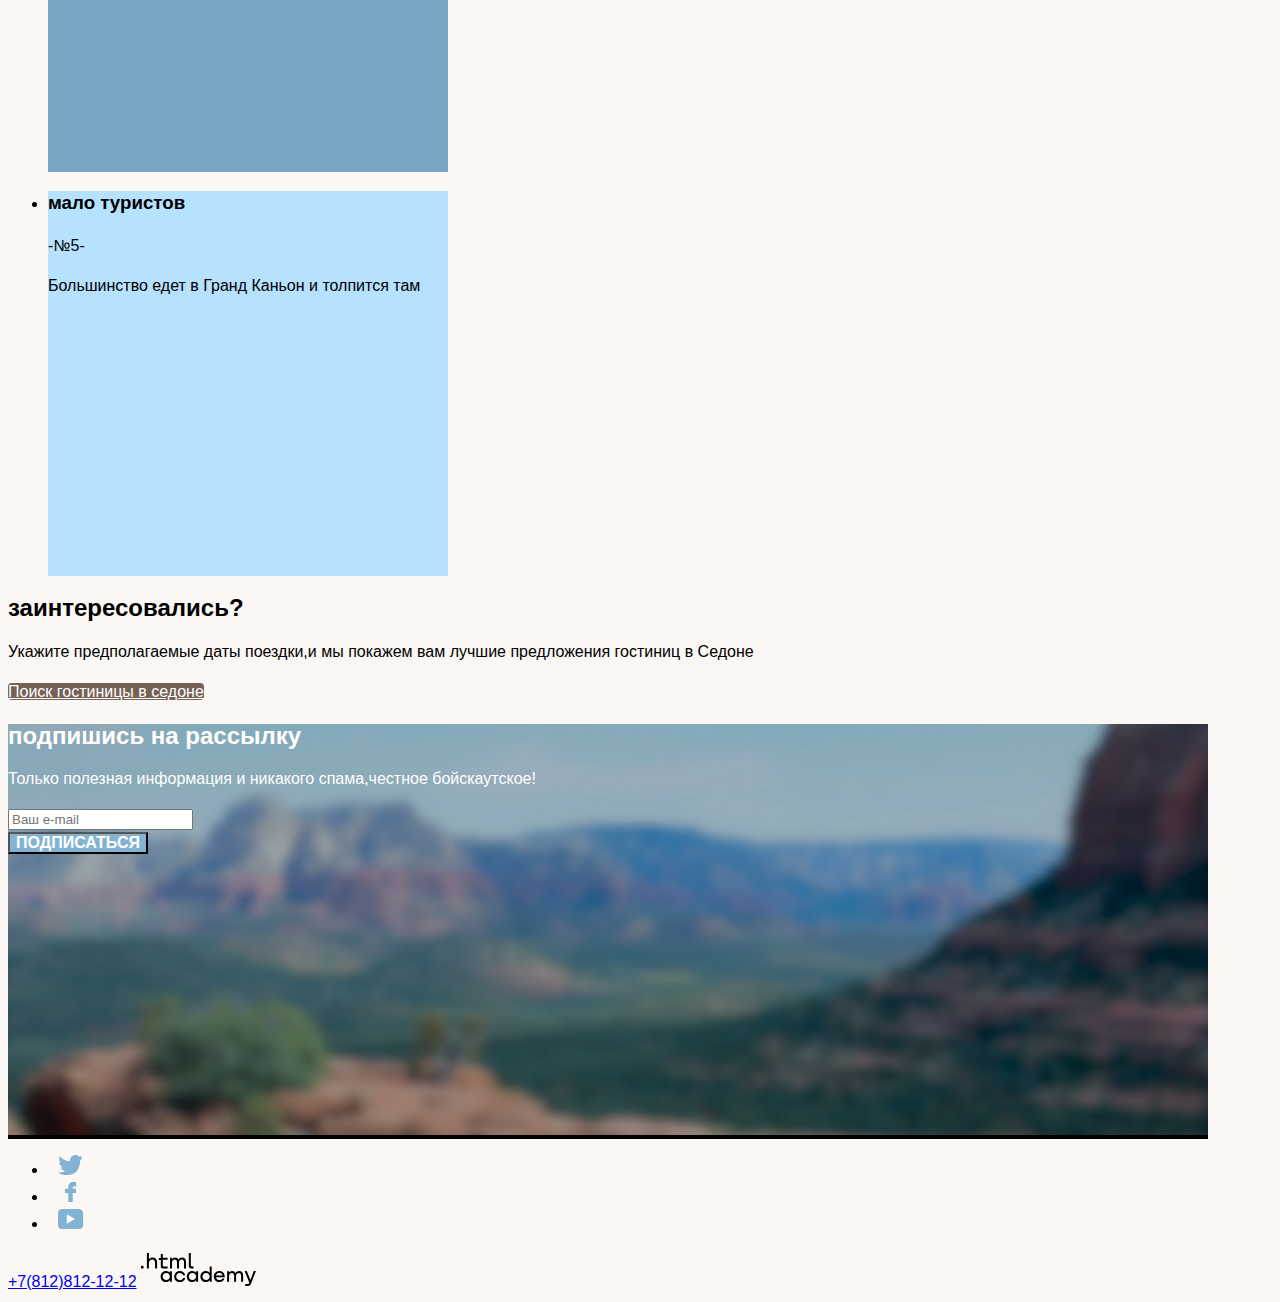
==== commit 636001cb: "Базовая стилизация всех страниц" ====
--- a/index.html
+++ b/index.html
@@ -4,37 +4,38 @@
 <head>
   <meta charset="utf-8">
   <title>Седона</title>
+  <link rel="stylesheet" href="css/styles.css">
 </head>
 
 <body>
   <header>
-    <nav>
-      <a href="#"><img src="img/logo.svg" width="140" height="70" alt="лого"></a>
+    <nav class="navigation">
+      <a class="navigation-link" href="#"><img src="img/logo.svg" width="140" height="70" alt="лого"></a>
       <ul>
-        <li><a href="#">Главная</a></li>
-        <li><a href="#">О седоне</a></li>
-        <li><a href="catalog.html">Гостиницы</a></li>
+        <li><a class="navigation-link" href="#">Главная</a></li>
+        <li><a class="navigation-link" href="#">О седоне</a></li>
+        <li><a class="navigation-link" href="catalog.html">Гостиницы</a></li>
       </ul>
       <ul>
         <li>
-          <a href="#"><img src="img/searh.svg" width="20" height="20" alt="Поиск"></a>
+          <a class="navigation-link" href="#"><img src="img/searh.svg" width="20" height="20" alt="Поиск"></a>
         </li>
         <li>
-          <a href="#"><img src="img/favorites.svg" width="20" height="20" alt="Избранное"></a>
+          <a class="navigation-link" href="#"><img src="img/favorites.svg" width="20" height="20" alt="Избранное"></a>
         </li>
         <li>
-          <a href="#"><span>Хочу сюда!</span></a>
+          <a class="navigation-link item" href="#"><span>Хочу сюда!</span></a>
         </li>
       </ul>
     </nav>
   </header>
   <main>
     <section>
-      <img src="img/welcome.svg" width="460" height="355" alt="Добро пожаловать!">
+      <img class="picture" src="img/welcome.svg" width="460" height="355" alt="Добро пожаловать!">
       <h1>Cедона-небольшой городок в аризоне,заслуживающий большего!</h1>
       <h2>Рассмотрим 5 причин, по которым Седона круче,чем Гранд-Каньон!</h2>
     </section>
-    <section>
+    <section class="container">
       <img src="img/photo-1.jpg" width="800" height="385" alt="настоящий гордок">
       <h2>настоящий городок</h2>
       <p>-№1-</p>
@@ -42,7 +43,7 @@
     </section>
     <section>
       <ul>
-        <li>
+        <li class="main-item">
           <h3>жильё</h3>
           <p>Рекомендуем пожить в настоящем мотеле,всё как в кино!</p>
         </li>
@@ -50,13 +51,13 @@
           <h3>еда</h3>
           <p>Всегда заказывайте топовый фирменный бургер,вы не разачаруетесь!</p>
         </li>
-        <li>
+        <li class="main-item">
           <h3>сувениры</h3>
           <p>Не только китайского,но и настоящего местного производства!</p>
         </li>
       </ul>
     </section>
-    <section>
+    <section class="container">
       <img src="img/photo-2.jpg" width="800" height="385" alt="Мост дьявола">
       <h2>там есть мост дьявола</h2>
       <p>-№2-</p>
@@ -64,17 +65,17 @@
     </section>
     <section>
       <ul>
-        <li>
+        <li class="main-item">
           <h3>небольшая площадь</h3>
           <p>-№3-</p>
           <p>Все достопримечательности находятся очень близко </p>
         </li>
-        <li>
+        <li class="main-medim-item">
           <h3>красивая дорога</h3>
           <p>-№4-</p>
           <p>Ехать в Седону из Лас-Вегаса совсем не скучно!</p>
         </li>
-        <li>
+        <li class="main-item">
           <h3>мало туристов</h3>
           <p>-№5-</p>
           <p>Большинство едет в Гранд Каньон и толпится там </p>
@@ -86,18 +87,18 @@
     <section>
       <h2>заинтересовались?</h2>
       <p>Укажите предполагаемые даты поездки,и мы покажем вам лучшие предложения гостиниц в Седоне </p>
-      <a href="#">Поиск гостиницы в седоне</a>
+      <a class="item" href="#">Поиск гостиницы в седоне</a>
     </section>
-    <section>
+    <section class="footer-background-picture">
       <h2>подпишись на рассылку </h2>
       <p>Только полезная информация и никакого спама,честное бойскаутское!</p>
       <form action="https://htmlacademy.ru" method="post">
         <input type="email" placeholder="Ваш e-mail" />
       </form>
-      <button type="submit">подписаться</button>
+      <button class="button" type="submit">подписаться</button>
     </section>
     <section>
-      <h2>соц-сети</h2>
+      <h2 class="visal-hidden">соц-сети</h2>
       <ul>
         <li><a href="https://twitter.com/"><img src="img/logo-twiter.svg" width="45" height="20" alt="лого twiter"></a>
         </li>
--- a/css/styles.css
+++ b/css/styles.css
@@ -0,0 +1,132 @@
+@font-face {
+font-family: "PT Sans";
+font-style: normal;
+font-weight: 400;
+src: url("fonts/pt-sans-regular.woff2") format("woff2");
+font-display: swap;
+}
+
+@font-face {
+font-family: "PT Sans";
+font-style: normal;
+font-weight: 700;
+src: url("fonts/pt-sans-bold.woff2") format("woff2");
+font-display: swap;
+}
+
+@font-face {
+font-family: "PT Sans";
+font-style: italic;
+font-weight: 400;
+src: url("fonts/pt-sans-italic.woff2") format("woff2");
+}
+
+@font-face {
+font-family: "PT Sans";
+font-style: italic;
+font-weight: 700;
+src: url("fonts/pt-sans-bold-italic.woff2") format("woff2");
+font-display: swap;
+}
+
+/* PT Sans Narrow */
+@font-face {
+font-family: "PT Sans Narrow";
+font-style: normal;
+font-weight: 700;
+src: url("fonts/pt-sans-narrow-bold.woff2") format("woff2");
+font-display: swap;
+}
+  
+body {
+font-family: "PT Sans", sans-serif;
+font-size: 16px;
+line-height: 24px;
+background-color: #FBF7F4;
+}
+.button {
+    font-family: inherit;
+    font-size: 16px;
+    line-height: 16px;
+    font-weight: 700;
+    color: #FFFFFF;
+    background-color: #83B3D3;
+    text-decoration: none;
+    text-transform: uppercase;
+  }
+.visal-hidden {
+    position: absolute;
+    height: 1px;
+    width: 1px;
+    clip: rect(1px 1px 1px 1px);
+    clip: rect(1px,1px,1px,1px);
+    clip-path: polygon(0px 0px, 0px 0px, 0px 0px);
+    -webkit-clip-path: polygon(0px 0px, 0px 0px, 0px 0px);
+    overflow: hidden !important;
+}
+.navigation-link {
+font-family: "PT Sans";
+line-height: 22px;
+font-weight: 700;
+text-align: center;
+color: #000000;
+text-decoration: none;
+text-transform: uppercase; 
+}
+
+.item {
+    color: #ffffff;
+    background: #756257;
+    border-radius: 4px; 
+}
+
+.picture{
+    color: #ffffff;
+    background-color: #000000;
+    background-image: url("../img/index-background.jpg");
+    width: 1200px;
+    height: 485px;
+    background-size: 100% auto;
+    background-repeat: no-repeat;
+}
+
+.footer-background-picture {
+    color: #ffffff;
+    background-color: #000000;
+    background-image: url("../img/background.jpg");
+    width: 1200px;
+    height: 415px;
+    background-size: 100% auto;
+    background-repeat: no-repeat;
+}
+
+.catalog-header-background-picture {
+    color: #ffffff;
+    background-color: #000000;
+    background-image: url("../img/catalog-background-1.jpg");
+    width: 1200px;
+    height: 410px;
+    background-size: 100% auto;
+    background-repeat: no-repeat;
+}
+
+.container {
+    background-color: #83B3D3;
+    color: #ffffff;
+    width: 400px;
+    height: 385px;
+}
+
+.main-item {
+    background-color: #b6e2ff;
+    color: #000000;
+    width: 400px;
+    height: 385px;
+}
+
+.main-medim-item {
+    background-color: #79a6c4;
+    color: #000000;
+    width: 400px;
+    height: 385px;
+}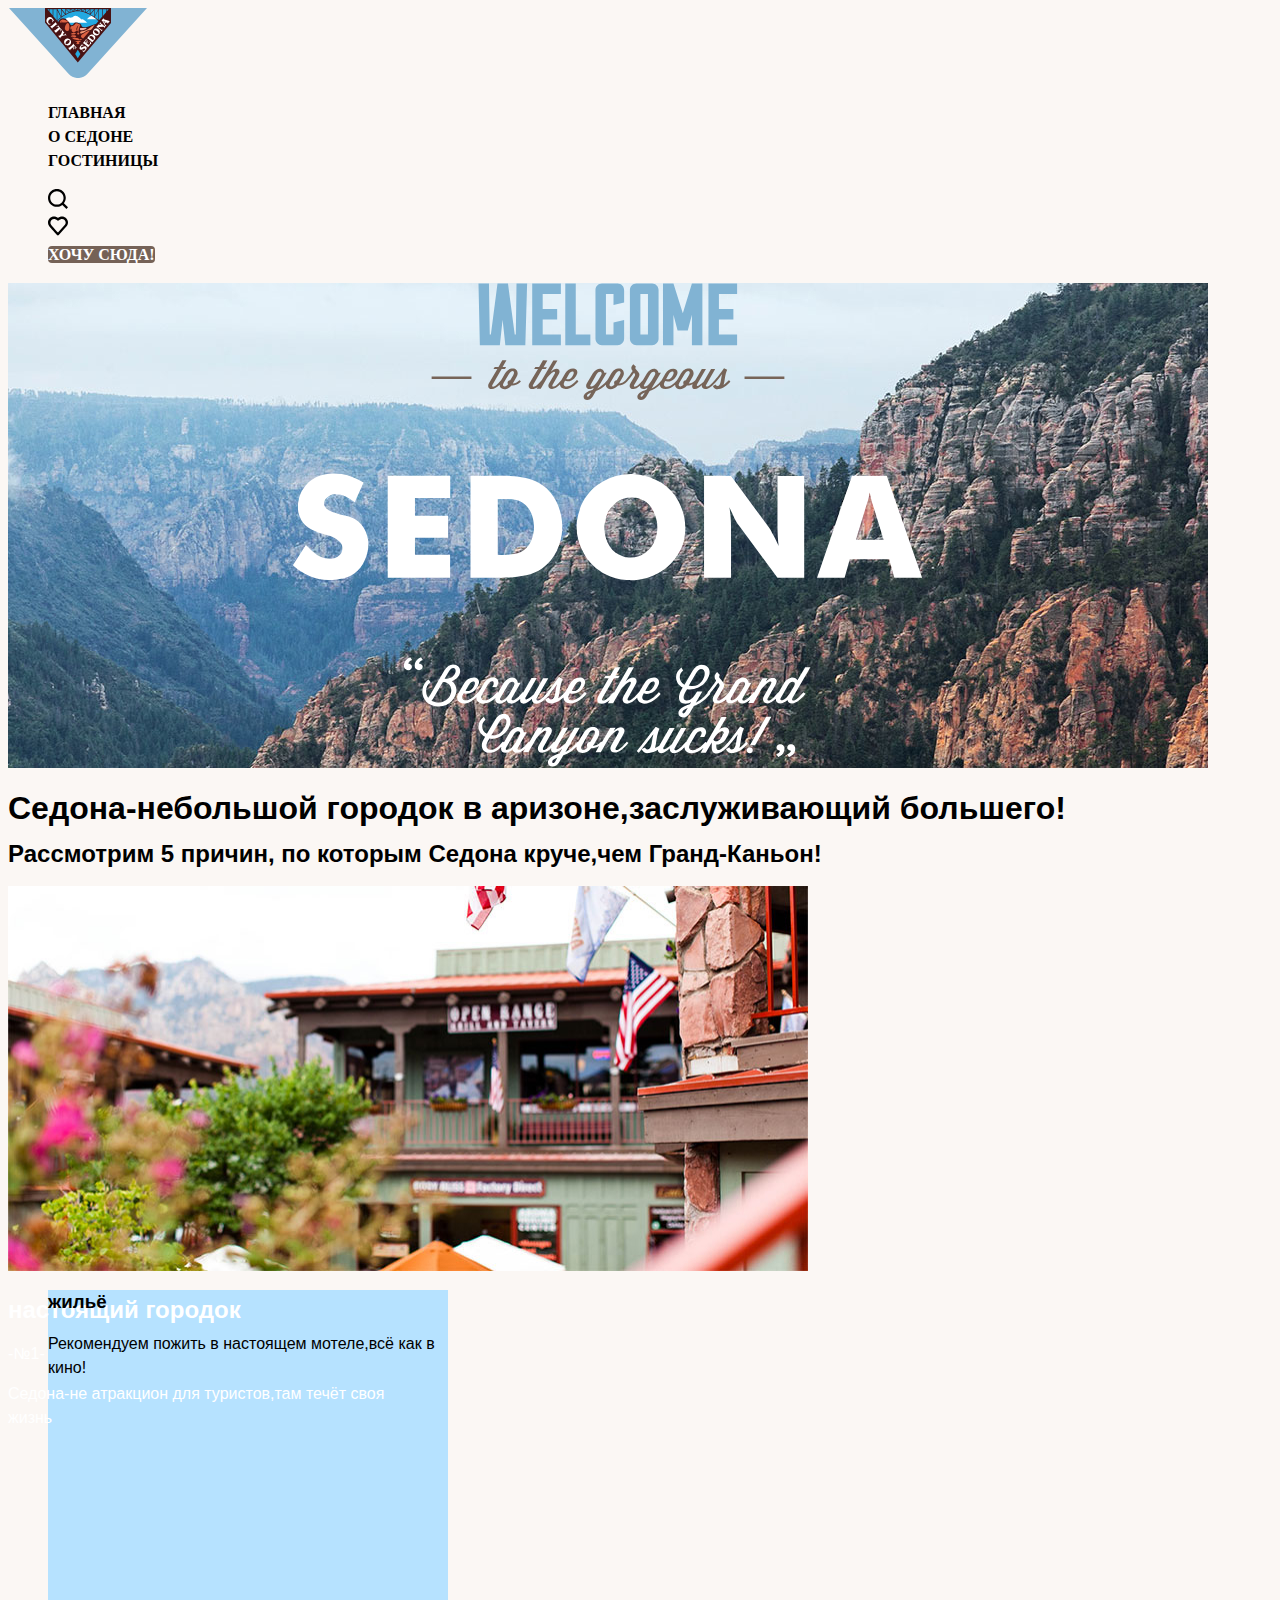
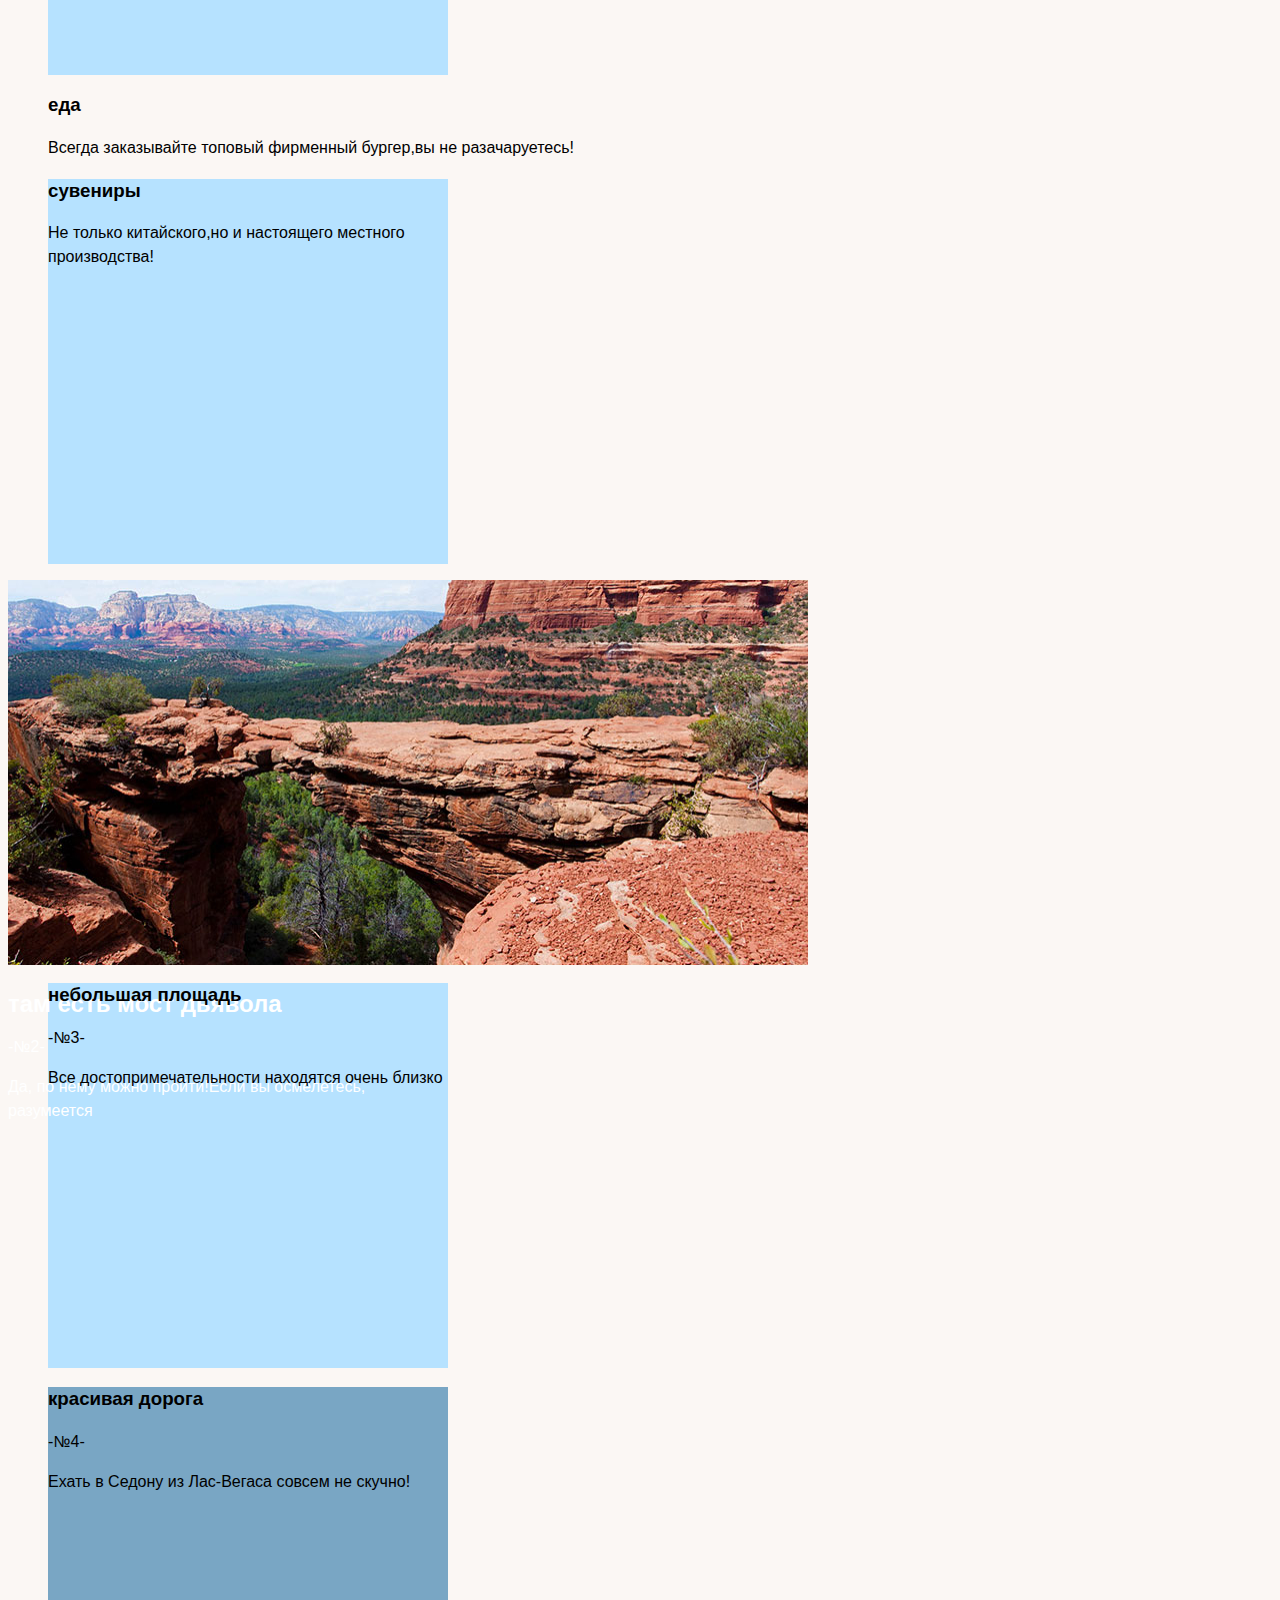
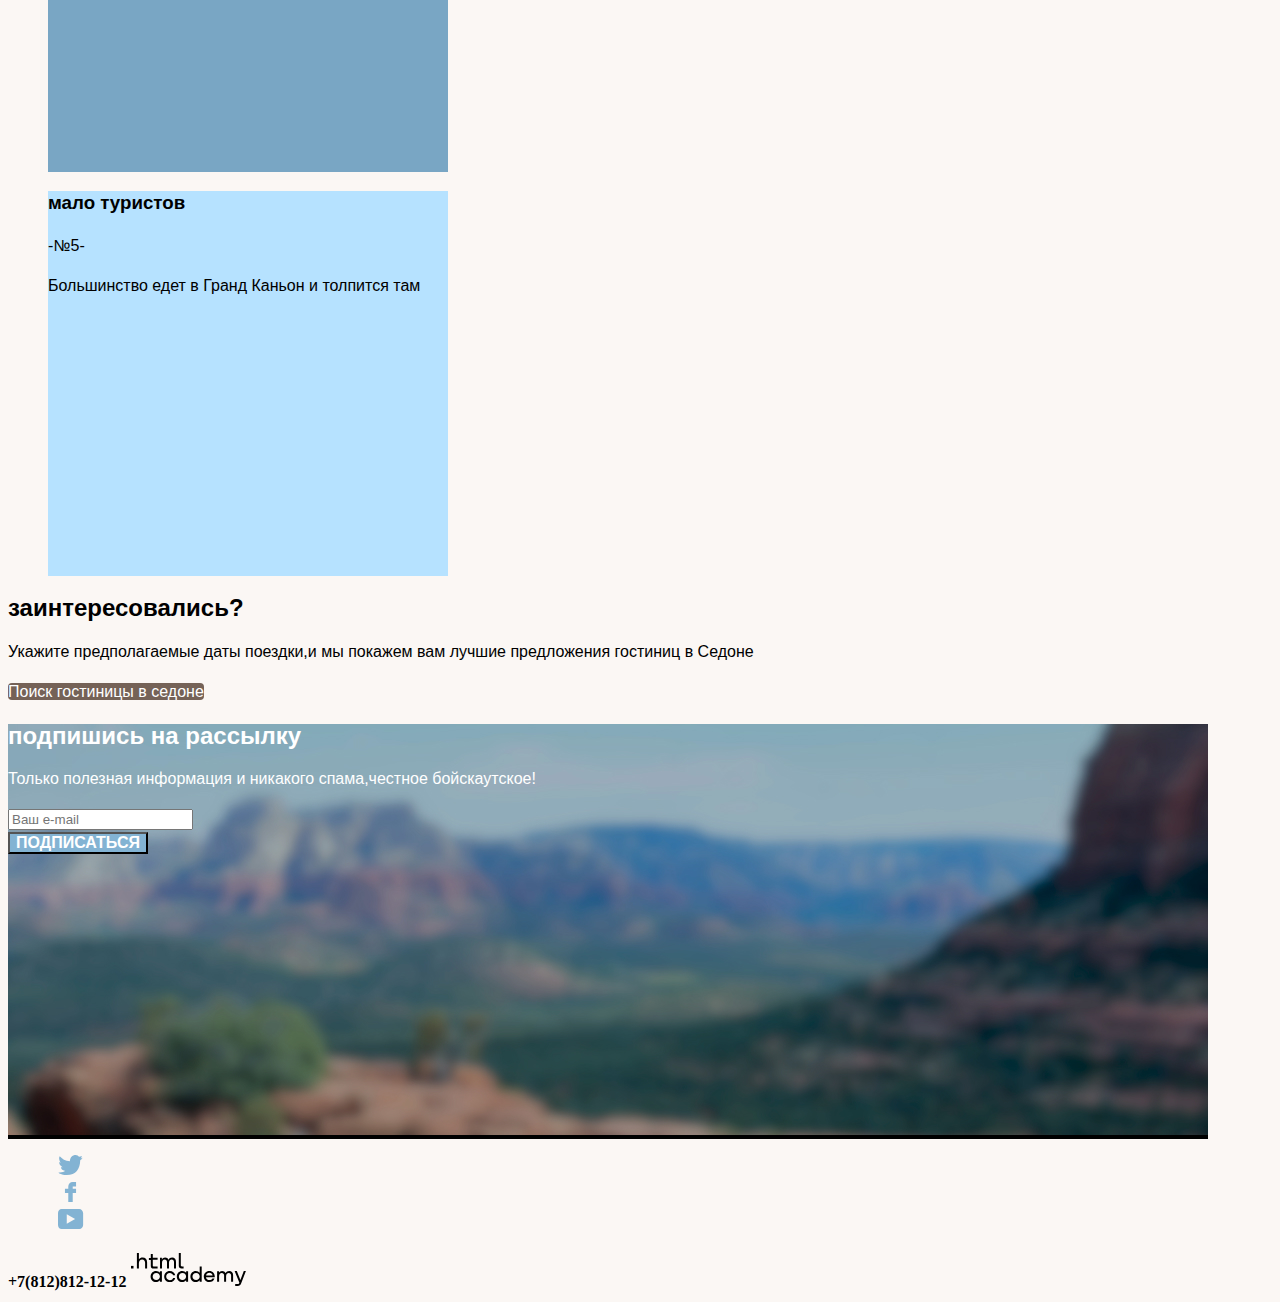
==== commit 2e33dc27: "Базовая стилизация всех страниц" ====
--- a/index.html
+++ b/index.html
@@ -12,18 +12,18 @@
     <nav class="navigation">
       <a class="navigation-link" href="#"><img src="img/logo.svg" width="140" height="70" alt="лого"></a>
       <ul>
-        <li><a class="navigation-link" href="#">Главная</a></li>
-        <li><a class="navigation-link" href="#">О седоне</a></li>
-        <li><a class="navigation-link" href="catalog.html">Гостиницы</a></li>
+        <li class="list"><a class="navigation-link" href="#">Главная</a></li>
+        <li class="list"><a class="navigation-link" href="#">О седоне</a></li>
+        <li class="list"><a class="navigation-link" href="catalog.html">Гостиницы</a></li>
       </ul>
       <ul>
-        <li>
+        <li class="list">
           <a class="navigation-link" href="#"><img src="img/searh.svg" width="20" height="20" alt="Поиск"></a>
         </li>
-        <li>
+        <li class="list">
           <a class="navigation-link" href="#"><img src="img/favorites.svg" width="20" height="20" alt="Избранное"></a>
         </li>
-        <li>
+        <li class="list">
           <a class="navigation-link item" href="#"><span>Хочу сюда!</span></a>
         </li>
       </ul>
@@ -43,15 +43,15 @@
     </section>
     <section>
       <ul>
-        <li class="main-item">
+        <li class="main-item list">
           <h3>жильё</h3>
           <p>Рекомендуем пожить в настоящем мотеле,всё как в кино!</p>
         </li>
-        <li>
+        <li class="list">
           <h3>еда</h3>
           <p>Всегда заказывайте топовый фирменный бургер,вы не разачаруетесь!</p>
         </li>
-        <li class="main-item">
+        <li class="main-item list">
           <h3>сувениры</h3>
           <p>Не только китайского,но и настоящего местного производства!</p>
         </li>
@@ -59,23 +59,25 @@
     </section>
     <section class="container">
       <img src="img/photo-2.jpg" width="800" height="385" alt="Мост дьявола">
-      <h2>там есть мост дьявола</h2>
-      <p>-№2-</p>
-      <p>Да, по нему можно пройти!Если вы осмелетесь, разумеется </p>
+      <div>
+        <h2>там есть мост дьявола</h2>
+        <p>-№2-</p>
+        <p>Да, по нему можно пройти!Если вы осмелетесь, разумеется </p>
+      </div>
     </section>
     <section>
       <ul>
-        <li class="main-item">
+        <li class="main-item list">
           <h3>небольшая площадь</h3>
           <p>-№3-</p>
           <p>Все достопримечательности находятся очень близко </p>
         </li>
-        <li class="main-medim-item">
+        <li class="main-medim-item list">
           <h3>красивая дорога</h3>
           <p>-№4-</p>
           <p>Ехать в Седону из Лас-Вегаса совсем не скучно!</p>
         </li>
-        <li class="main-item">
+        <li class="main-item list">
           <h3>мало туристов</h3>
           <p>-№5-</p>
           <p>Большинство едет в Гранд Каньон и толпится там </p>
@@ -100,15 +102,17 @@
     <section>
       <h2 class="visal-hidden">соц-сети</h2>
       <ul>
-        <li><a href="https://twitter.com/"><img src="img/logo-twiter.svg" width="45" height="20" alt="лого twiter"></a>
+        <li class="list"><a class="item-footer" href="https://twitter.com/"><img src="img/logo-twiter.svg" width="45"
+              height="20" alt="лого twiter"></a>
         </li>
-        <li><a href="https://www.facebook.com/"><img src="img/logo-facebook.svg" width="45" height="20"
-              alt="лого facebook"></a></li>
-        <li><a href="https://www.youtube.com/"><img src="img/logo-utube.svg" width="45" height="20"
-              alt="лого utube"></a></li>
+        <li class="list"><a class="item-footer" href="https://www.facebook.com/"><img src="img/logo-facebook.svg"
+              width="45" height="20" alt="лого facebook"></a></li>
+        <li class="list"><a class="item-footer" href="https://www.youtube.com/"><img src="img/logo-utube.svg" width="45"
+              height="20" alt="лого utube"></a></li>
       </ul>
-      <a href="tel:+7(812)812-12-12">+7(812)812-12-12</a>
-      <a href="https://htmlacademy.ru/"><img src="img/logo-html.svg" width="115" height="35" alt="лого html"></a>
+      <a class="footer-number" href="tel:+7(812)812-12-12">+7(812)812-12-12</a>
+      <a class="item-footer" href="https://htmlacademy.ru/"><img src="img/logo-html.svg" width="115" height="35"
+          alt="лого html"></a>
     </section>
   </footer>
 </body>
--- a/css/styles.css
+++ b/css/styles.css
@@ -78,6 +78,12 @@
     color: #ffffff;
     background: #756257;
     border-radius: 4px; 
+    text-decoration: none;
+}
+
+.list {
+    list-style-type: none;
+    
 }
 
 .picture{
@@ -129,4 +135,46 @@
     color: #000000;
     width: 400px;
     height: 385px;
+}
+
+.footer-number {
+font-family: "PT Sans";
+line-height: 22px;
+font-weight: 700;
+text-align: center;
+color: #000000;
+text-decoration: none;
+text-transform: uppercase; 
+}
+
+.item-footer {
+    text-decoration: none;
+}
+
+.hostel-item {
+    color: #ffffff;
+    text-decoration: none;
+    text-transform: uppercase; 
+    text-align: center;
+}
+
+.list-item {
+    color: #000000;
+    text-decoration: none;
+    text-transform: uppercase; 
+}
+
+.main-list-item {
+    background: #83B3D3;
+}
+
+.button-vilas {
+    font-family: inherit;
+    font-size: 16px;
+    line-height: 16px;
+    font-weight: 700;
+    color: #ffffff;
+    background: #7DB54F;
+    text-decoration: none;
+    text-transform: uppercase; 
 }